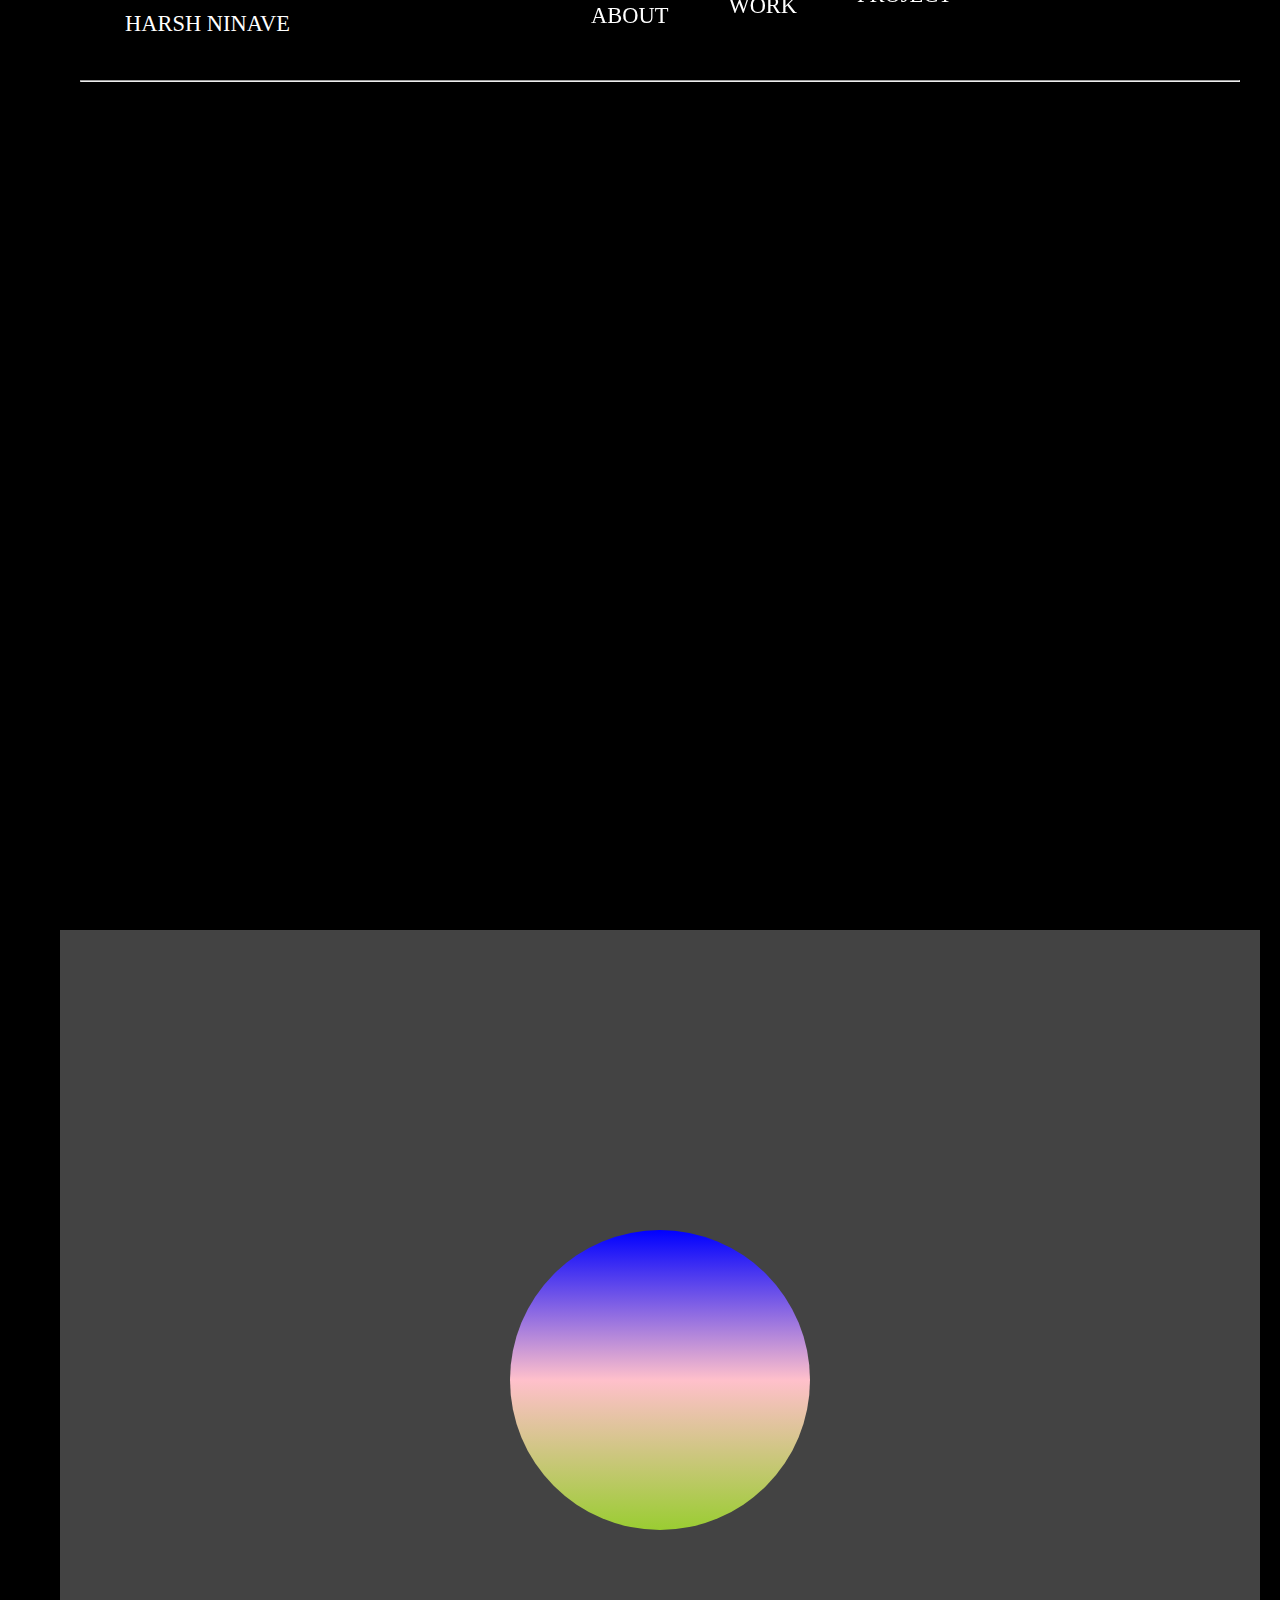
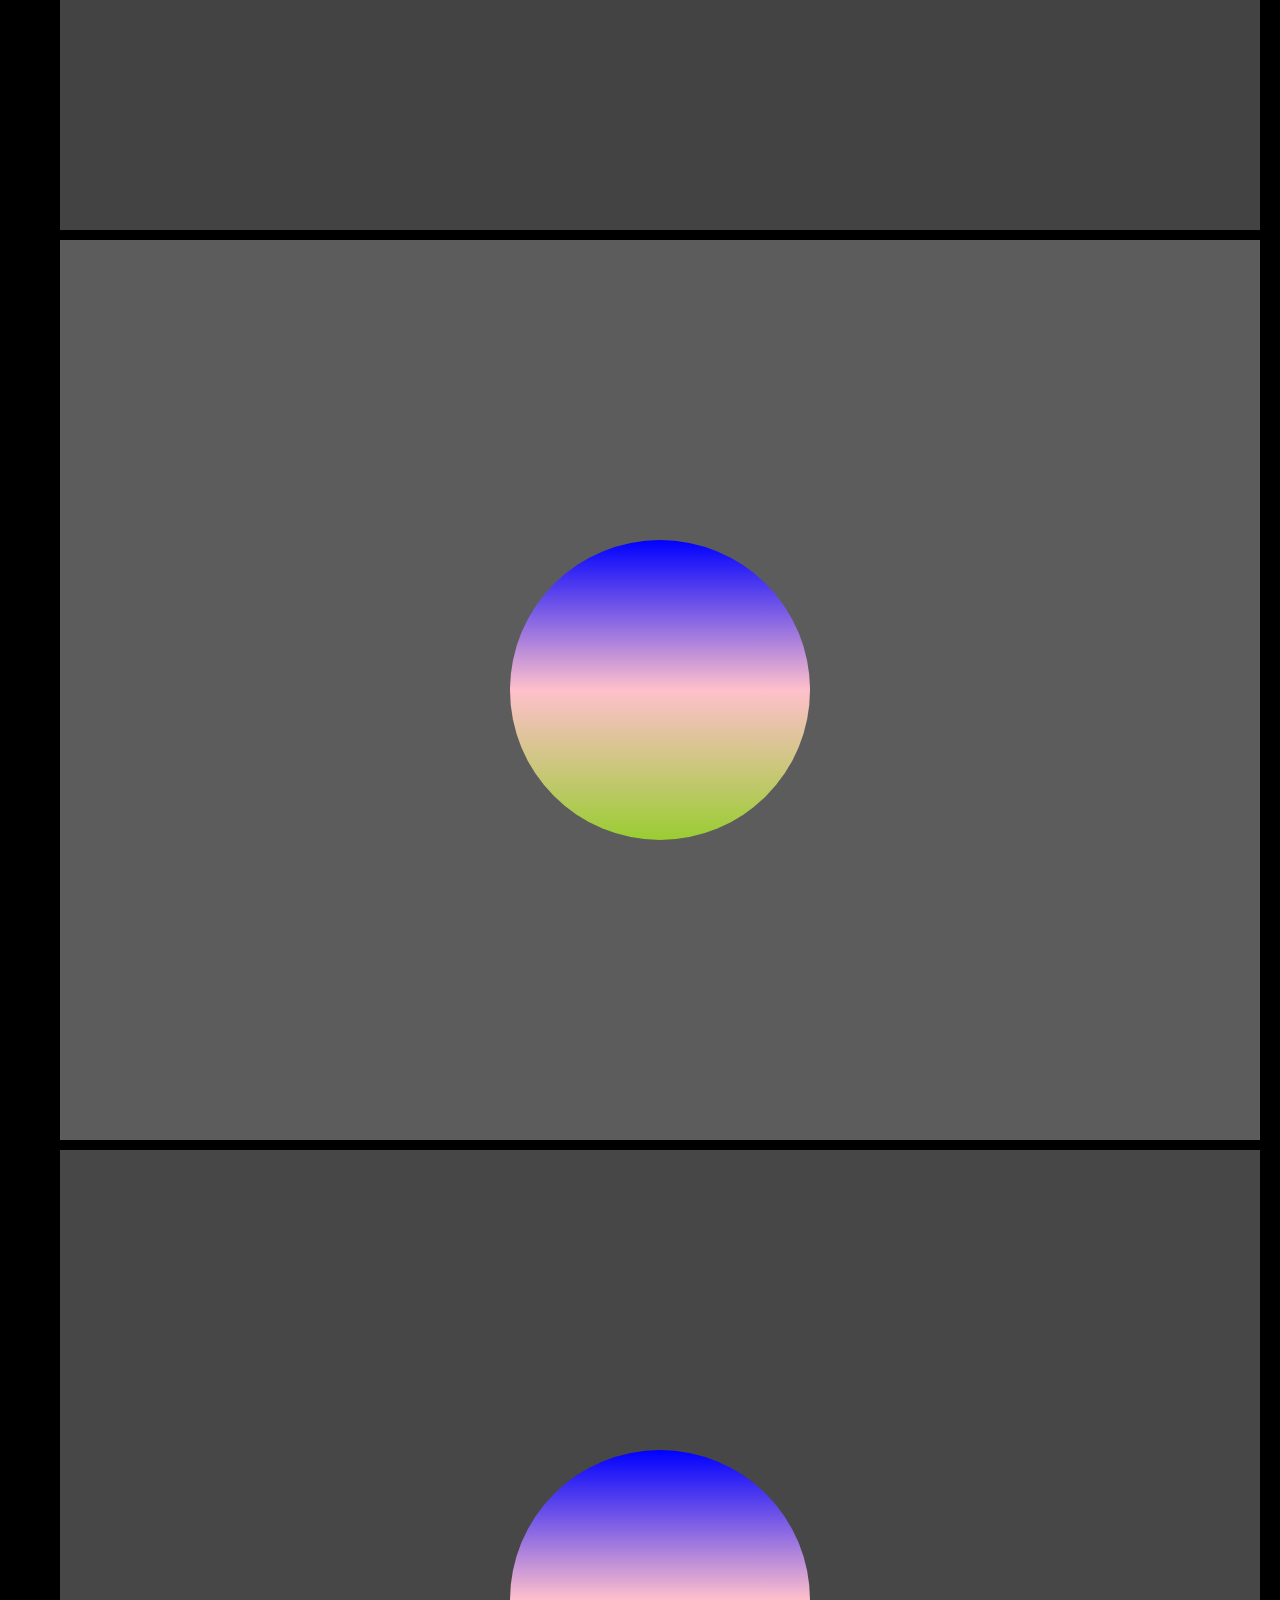
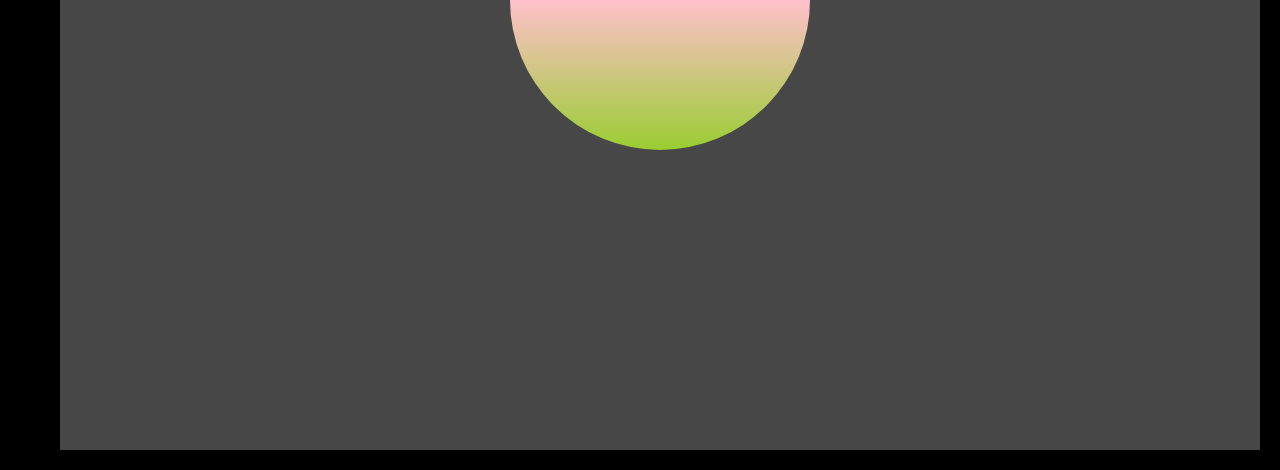
==== index.html @ 88274e43 "Image grid animation" ====
<!DOCTYPE html>
<html lang="en">
<head>
    <meta charset="UTF-8">
    <meta name="viewport" content="width=device-width, initial-scale=1.0">
    <link rel="stylesheet" href="style.css">
    <title>Document</title>
</head>
<body>
    
<section id="section1">
<div id="nav">
        <h3>Harsh Ninave</h3>
    <div id="elements">
        <h3>About</h3>
        <h3>Work</h3>
        <h3>Project</h3>
        <h3>Contact Me</h3>
    </div>
</div>
<hr class="hr">
<div id="hero">
    <h1 class="soft" style="background: linear-gradient(rgb(120, 120, 194),pink,yellowgreen);">Software Engineer</h1>
    <h1 style="z-index: 33;">Designer</h1>
    <h1 style="z-index: 1 ; background: transparent; font-size: 150px;">React Developer</h1>
    <img src="https://images.unsplash.com/photo-1536924430914-91f9e2041b83?w=500&auto=format&fit=crop&q=60&ixlib=rb-4.0.3&ixid=M3wxMjA3fDB8MHxzZWFyY2h8MTF8fG1vZGVsc3xlbnwwfHwwfHx8MA%3D%3D" class="image" alt="">
    <img src="https://images.unsplash.com/photo-1524504388940-b1c1722653e1?w=500&auto=format&fit=crop&q=60&ixlib=rb-4.0.3&ixid=M3wxMjA3fDB8MHxzZWFyY2h8OHx8bW9kZWxzfGVufDB8fDB8fHww" alt="" class="image2">
    <img src="https://images.unsplash.com/photo-1494652588305-d663c5a1eb31?w=400&auto=format&fit=crop&q=60&ixlib=rb-4.0.3&ixid=M3wxMjA3fDB8MHxzZWFyY2h8MTM5fHxtb2RlbHN8ZW58MHx8MHx8fDA%3D" alt="" class="image3">
    <img src="https://images.unsplash.com/photo-1531353217282-64e6ab85d240?w=400&auto=format&fit=crop&q=60&ixlib=rb-4.0.3&ixid=M3wxMjA3fDB8MHxzZWFyY2h8MjQyfHxtb2RlbHN8ZW58MHx8MHx8fDA%3D" alt="" class="image4">
    <img src="https://images.unsplash.com/photo-1602700205182-923ff4b8e643?w=400&auto=format&fit=crop&q=60&ixlib=rb-4.0.3&ixid=M3wxMjA3fDB8MHxzZWFyY2h8NDk1fHxtb2RlbHN8ZW58MHx8MHx8fDA%3D" alt="" class="image5">
</div>
</section>
<section id="section2" style="display: flex; align-items: center; justify-content: center;">
    <div id="box1" style="width: 300px; height: 300px; border-radius: 50%; background: linear-gradient(blue,pink,yellowgreen); "></div>
</section>
<section id="section3" style="display: flex; align-items: center; justify-content: center;">
    <div id="box2" style="width: 300px; height: 300px; border-radius: 50%; background: linear-gradient(blue,pink,yellowgreen); "></div>
</section>
<section id="section4" style="display: flex; align-items: center; justify-content: center;">
    <div id="box3" style="width: 300px; height: 300px; border-radius: 50%; background: linear-gradient(blue,pink,yellowgreen); "></div>
</section>



    <script src="https://cdnjs.cloudflare.com/ajax/libs/gsap/3.12.5/gsap.min.js" integrity="sha512-7eHRwcbYkK4d9g/6tD/mhkf++eoTHwpNM9woBxtPUBWm67zeAfFC+HrdoE2GanKeocly/VxeLvIqwvCdk7qScg==" crossorigin="anonymous" referrerpolicy="no-referrer"></script>
    <script src="script.js"></script>
</body>
</html>
---- style.css ----
*{
    margin: 0;
    padding: 0;
    box-sizing: border-box;
    background-color: black;
    color: #fff;
    font-style: sans;
    margin: 10px 20px;
}
body{
    height: 100%;
    width: 100%;
    overflow: hidden;
}

#section1{
    height: 100vh;
    max-width: 100%;
}
#nav{
    display: flex;
    align-items: center;
    justify-content: space-between;
    height: 50px;
    padding: 25px;
    margin-top: 10px;
    text-transform: uppercase;
    font-size: larger;

}
#elements{
    display: flex;
    align-items: center;
    gap: 20px;
    margin: 40px;
    cursor: pointer;
}
h3{
    font-weight: 100;
}
#hero{
    width: 80%;
    font-size: 100px;
    line-height: 180px;
    margin: 40px 20px;
}
.soft{
    width: 80%;
    font-size: 110px;
    line-height: 140px;
    /* border: 5px solid white; */
    border-radius: 50px;
    display: flex;
    align-items: center;
    justify-content: center;
}


/* #section 2 */

#section2{
    height: 100vh;
    max-width: 100vw;
    background-color: rgb(67, 67, 67);
}
#section3{
    height: 100vh;
    max-width: 100vw;
    background-color: rgb(92, 92, 92);
}
#section4{
    height: 100vh;
    max-width: 100vw;
    background-color: rgb(71, 71, 71);
}


.image{
    object-fit: cover;
    height: 400px;
    position: absolute;
    rotate: 0deg;
    top: 20%;
    right: 5%;
    /* border: 1px solid white; */
    z-index: 2;
}
.image2{
    object-fit: cover;
    height: 400px;
    position: absolute;
    top: 20%;
    rotate: 15deg;

    right: 5%;
    /* border: 1px solid white; */
    z-index: 3;
}
.image3{
    object-fit: cover;
    height: 400px;
    position: absolute;
    top: 20%;
    right: 5%;
    rotate: 0deg;

    /* border: 1px solid white; */
    z-index: 4;
}
.image4{
    object-fit: cover;
    height: 400px;
    position: absolute;
    top: 20%;
    right: 5%;
    rotate: 15deg;

    /* border: 1px solid white; */
    z-index: 5;
}
.image5{
    object-fit: cover;
    height: 400px;
    position: absolute;
    top: 20%;
    right: 5%;
    rotate: 0deg;

    /* border: 1px solid white; */
    z-index: 6;
}
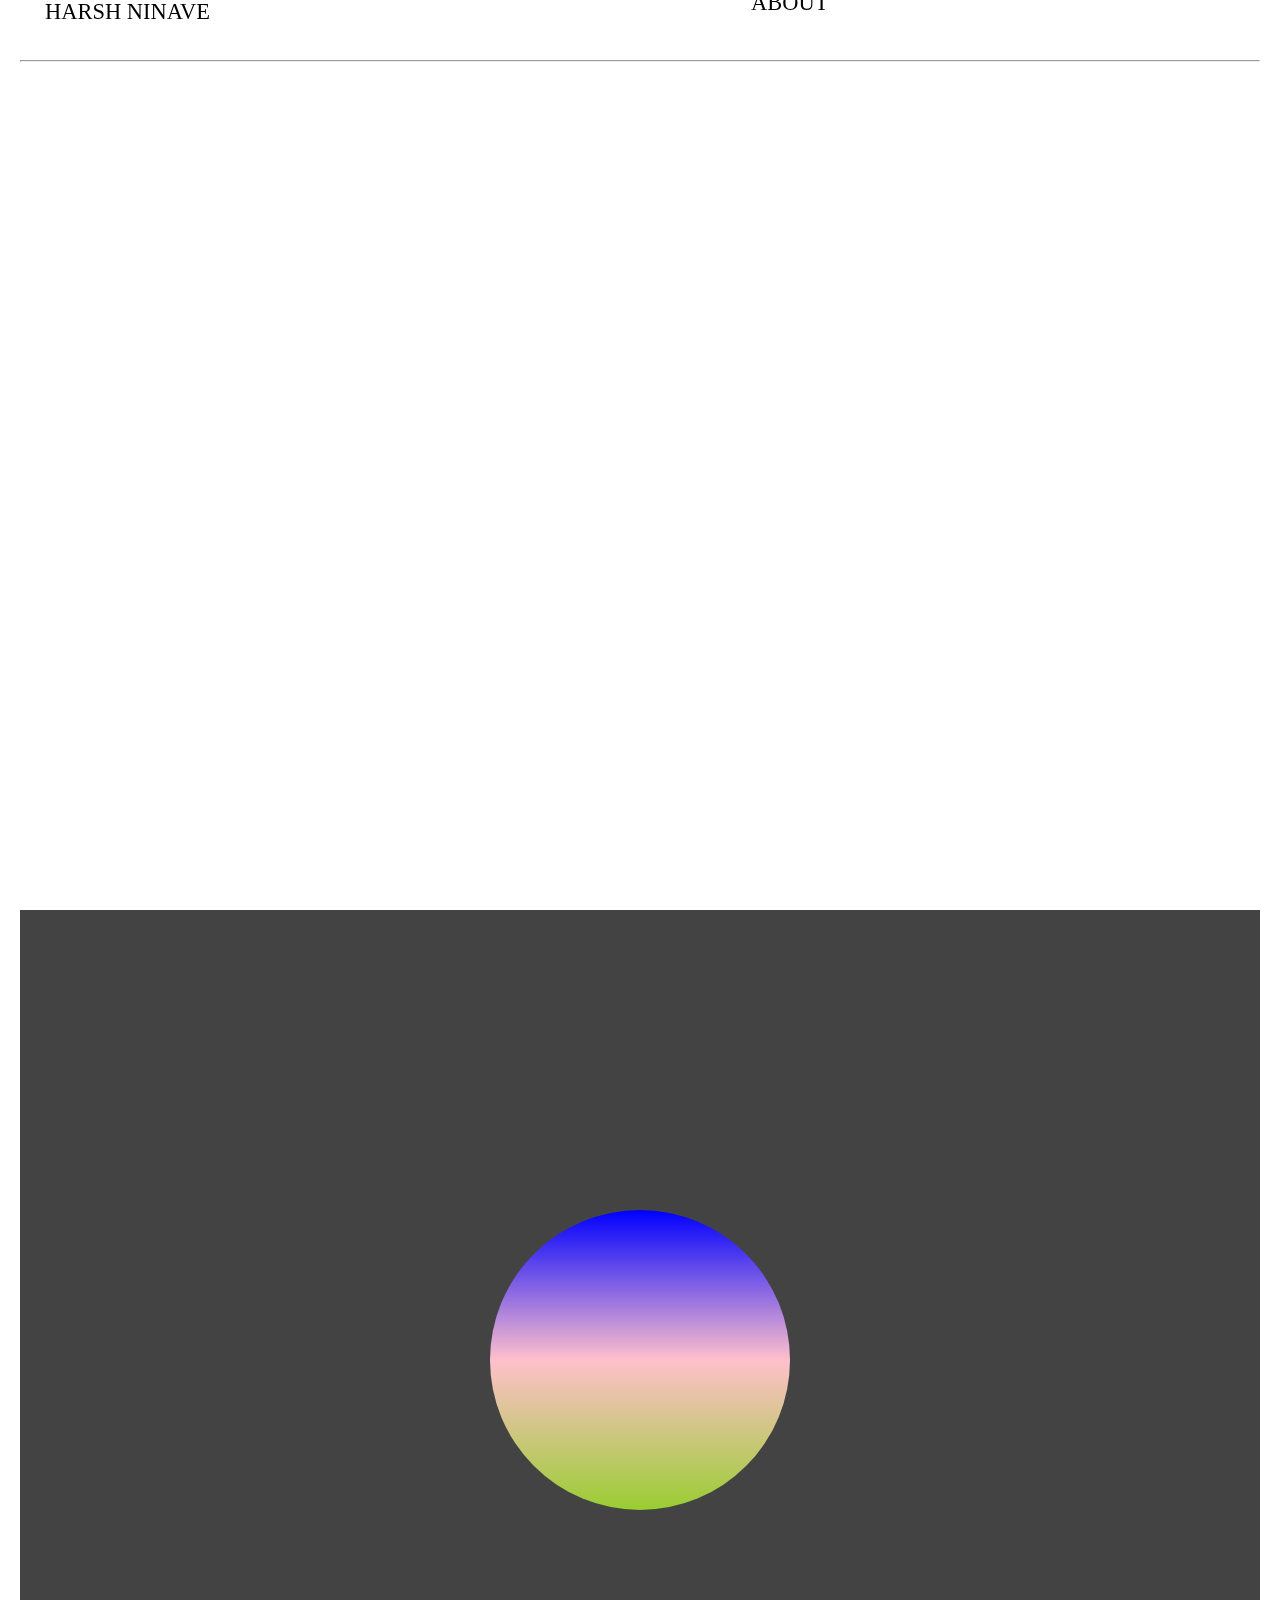
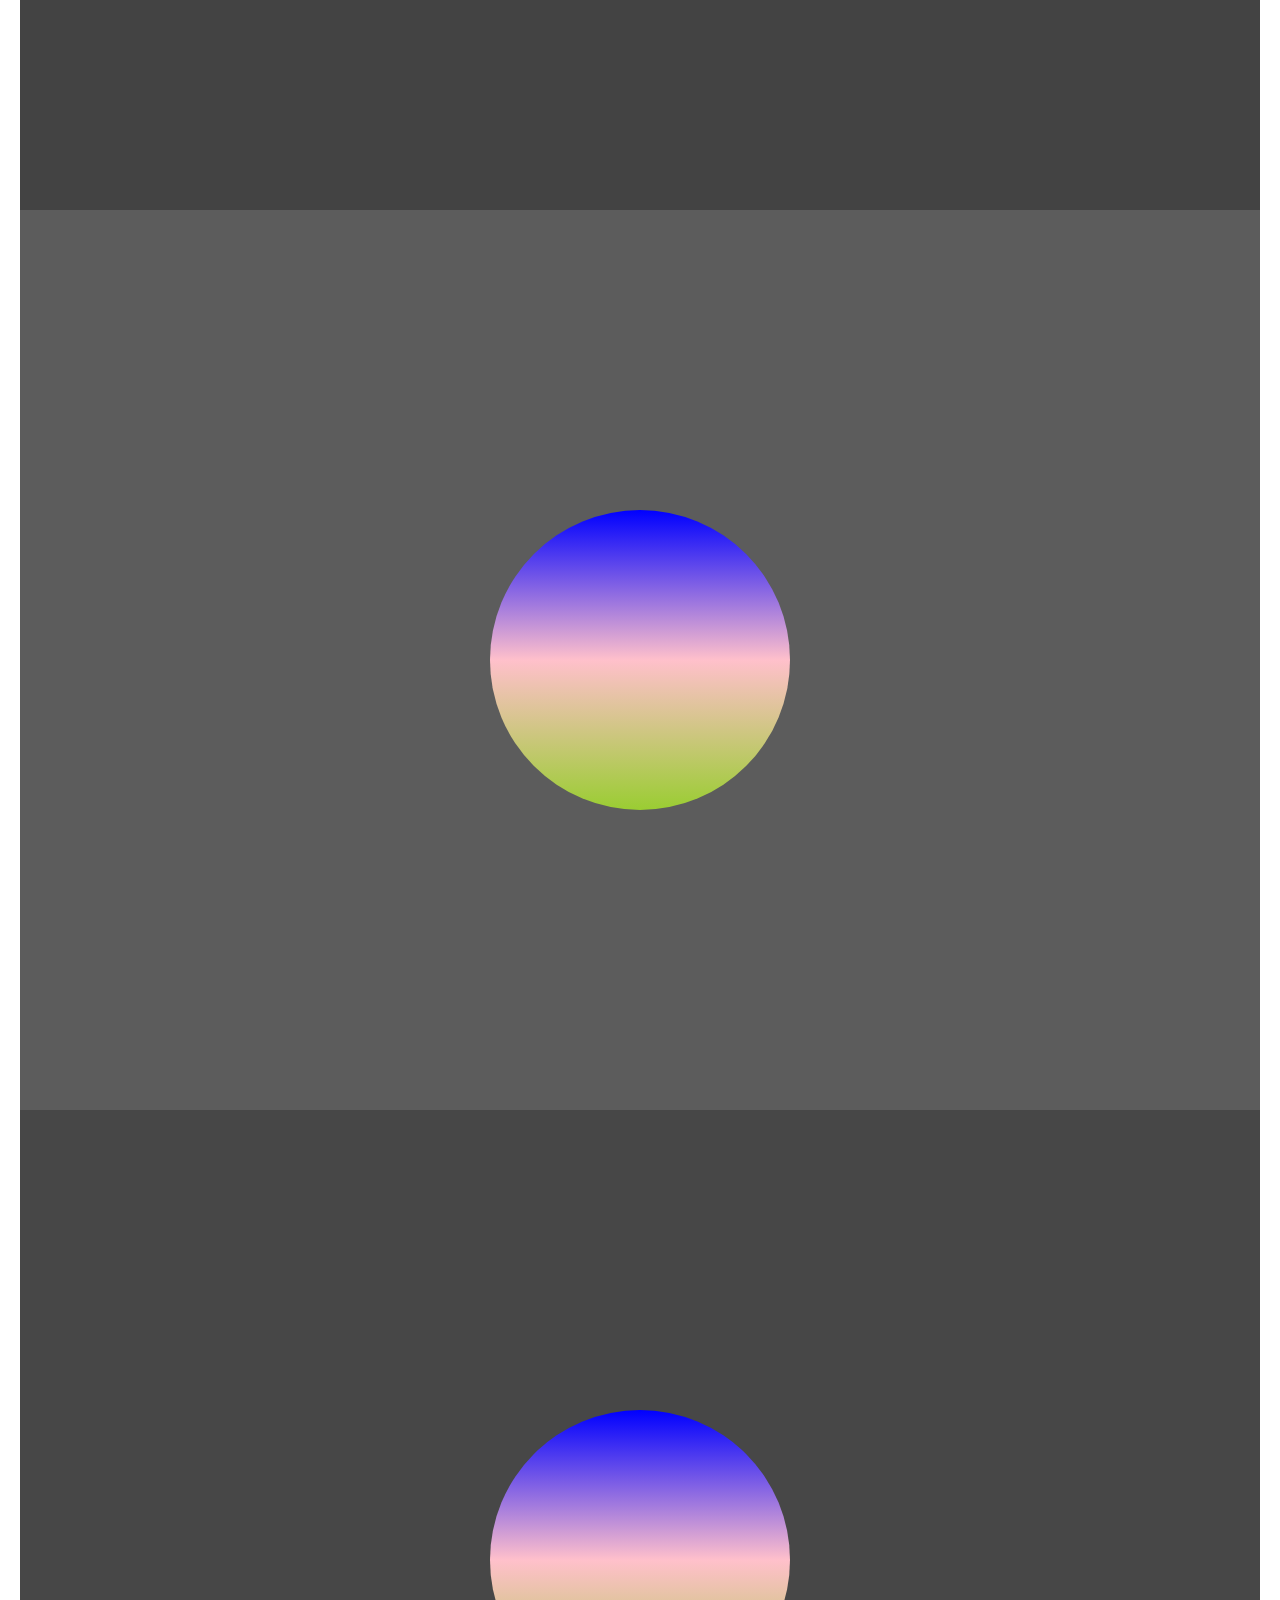
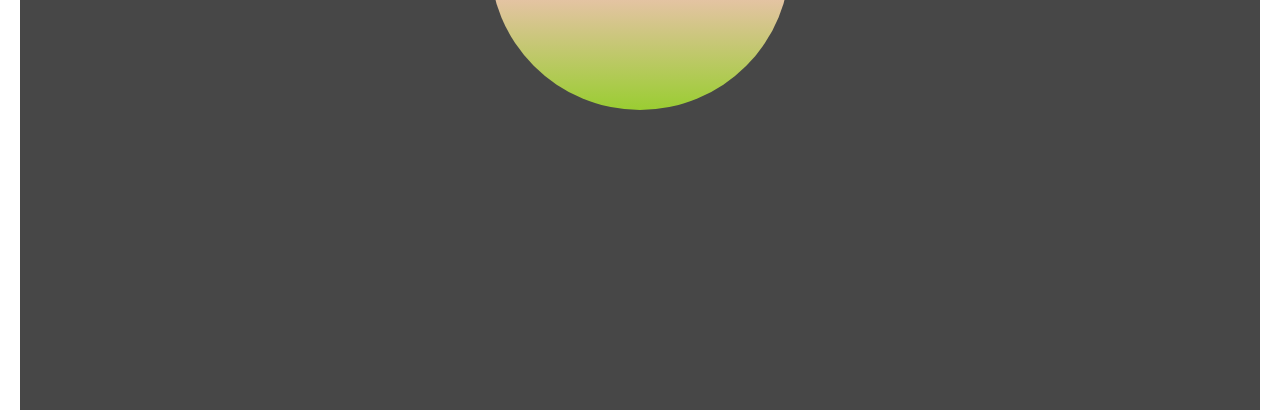
==== commit c3de58b3: "white theme" ====
--- a/index.html
+++ b/index.html
@@ -4,7 +4,7 @@
     <meta charset="UTF-8">
     <meta name="viewport" content="width=device-width, initial-scale=1.0">
     <link rel="stylesheet" href="style.css">
-    <title>Document</title>
+    <title>GSAP</title>
 </head>
 <body>
     
@@ -22,7 +22,7 @@
 <div id="hero">
     <h1 class="soft" style="background: linear-gradient(rgb(120, 120, 194),pink,yellowgreen);">Software Engineer</h1>
     <h1 style="z-index: 33;">Designer</h1>
-    <h1 style="z-index: 1 ; background: transparent; font-size: 150px;">React Developer</h1>
+    <h1 style="z-index: 1000 ; background: transparent; font-size: 150px;">React Developer</h1>
     <img src="https://images.unsplash.com/photo-1536924430914-91f9e2041b83?w=500&auto=format&fit=crop&q=60&ixlib=rb-4.0.3&ixid=M3wxMjA3fDB8MHxzZWFyY2h8MTF8fG1vZGVsc3xlbnwwfHwwfHx8MA%3D%3D" class="image" alt="">
     <img src="https://images.unsplash.com/photo-1524504388940-b1c1722653e1?w=500&auto=format&fit=crop&q=60&ixlib=rb-4.0.3&ixid=M3wxMjA3fDB8MHxzZWFyY2h8OHx8bW9kZWxzfGVufDB8fDB8fHww" alt="" class="image2">
     <img src="https://images.unsplash.com/photo-1494652588305-d663c5a1eb31?w=400&auto=format&fit=crop&q=60&ixlib=rb-4.0.3&ixid=M3wxMjA3fDB8MHxzZWFyY2h8MTM5fHxtb2RlbHN8ZW58MHx8MHx8fDA%3D" alt="" class="image3">
@@ -31,13 +31,13 @@
 </div>
 </section>
 <section id="section2" style="display: flex; align-items: center; justify-content: center;">
-    <div id="box1" style="width: 300px; height: 300px; border-radius: 50%; background: linear-gradient(blue,pink,yellowgreen); "></div>
+    <div id="box" style="width: 300px; height: 300px; border-radius: 50%; background: linear-gradient(blue,pink,yellowgreen); "></div>
 </section>
 <section id="section3" style="display: flex; align-items: center; justify-content: center;">
-    <div id="box2" style="width: 300px; height: 300px; border-radius: 50%; background: linear-gradient(blue,pink,yellowgreen); "></div>
+    <div id="box" style="width: 300px; height: 300px; border-radius: 50%; background: linear-gradient(blue,pink,yellowgreen); "></div>
 </section>
 <section id="section4" style="display: flex; align-items: center; justify-content: center;">
-    <div id="box3" style="width: 300px; height: 300px; border-radius: 50%; background: linear-gradient(blue,pink,yellowgreen); "></div>
+    <div id="box" style="width: 300px; height: 300px; border-radius: 50%; background: linear-gradient(blue,pink,yellowgreen); "></div>
 </section>
 
 
--- a/style.css
+++ b/style.css
@@ -2,16 +2,19 @@
     margin: 0;
     padding: 0;
     box-sizing: border-box;
-    background-color: black;
-    color: #fff;
+    /* background-color: black; */
+    color: #000000;
     font-style: sans;
-    margin: 10px 20px;
+    /* margin: 10px 20px; */
 }
 body{
     height: 100%;
-    width: 100%;
-    overflow: hidden;
+    max-width: 100%;
+    margin: 10px 20px;
+    /* overflow: hidden; */
 }
+
+
 
 #section1{
     height: 100vh;
@@ -42,7 +45,7 @@
     width: 80%;
     font-size: 100px;
     line-height: 180px;
-    margin: 40px 20px;
+    margin: 5% 20px;
 }
 .soft{
     width: 80%;
@@ -60,17 +63,17 @@
 
 #section2{
     height: 100vh;
-    max-width: 100vw;
+    width: 100%;
     background-color: rgb(67, 67, 67);
 }
 #section3{
     height: 100vh;
-    max-width: 100vw;
+    width: 100%;
     background-color: rgb(92, 92, 92);
 }
 #section4{
     height: 100vh;
-    max-width: 100vw;
+    width: 100%;
     background-color: rgb(71, 71, 71);
 }
 
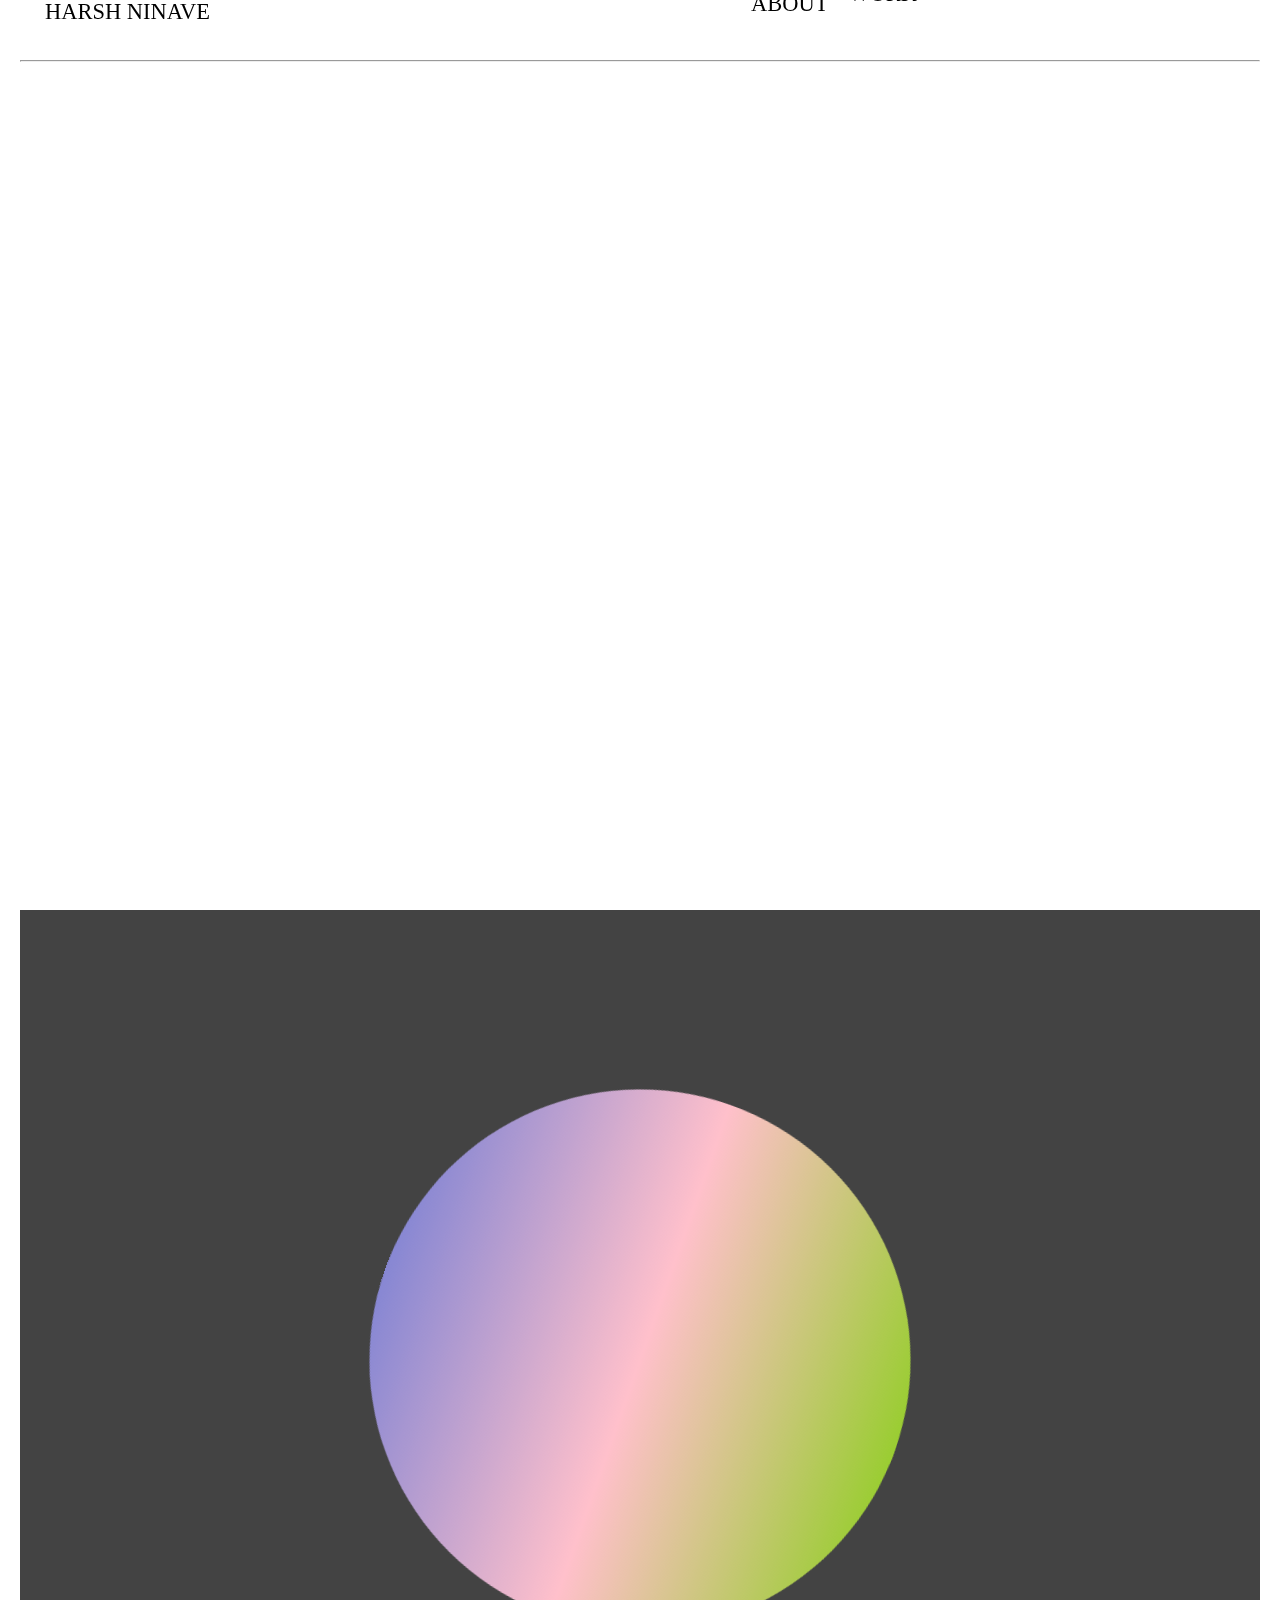
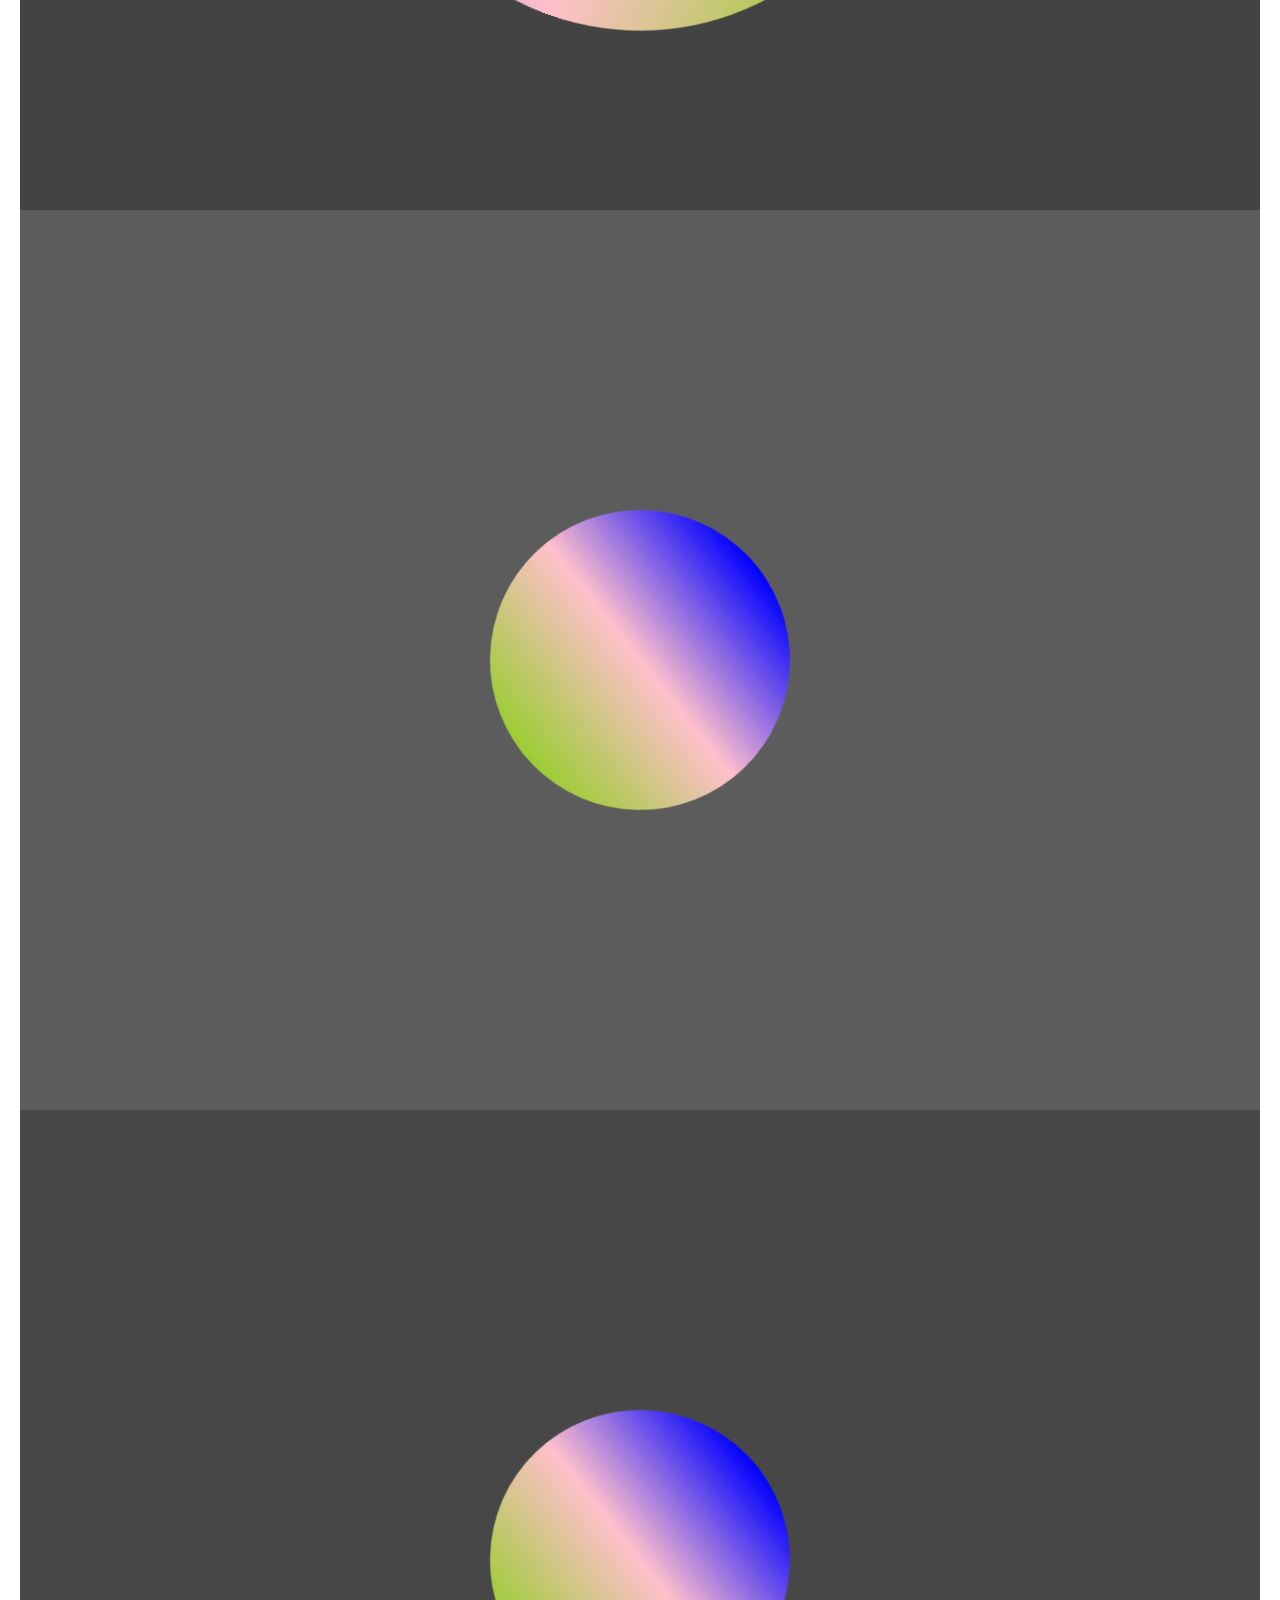
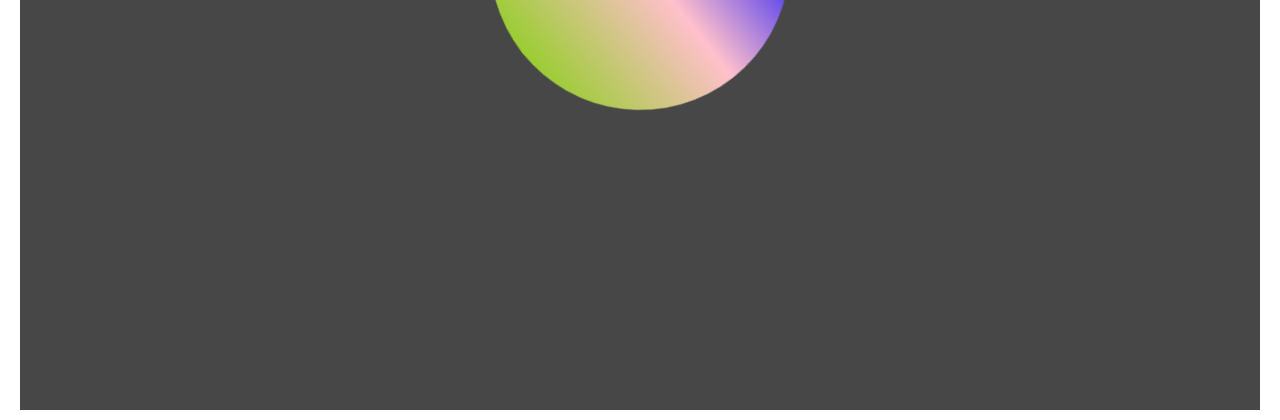
==== commit 631aa2fe: "Scroll Trigger added" ====
--- a/index.html
+++ b/index.html
@@ -31,7 +31,7 @@
 </div>
 </section>
 <section id="section2" style="display: flex; align-items: center; justify-content: center;">
-    <div id="box" style="width: 300px; height: 300px; border-radius: 50%; background: linear-gradient(blue,pink,yellowgreen); "></div>
+    <div id="box" style="width: 300px; height: 300px; border-radius: 50%; background: linear-gradient(rgb(135, 135, 211),pink,yellowgreen); "></div>
 </section>
 <section id="section3" style="display: flex; align-items: center; justify-content: center;">
     <div id="box" style="width: 300px; height: 300px; border-radius: 50%; background: linear-gradient(blue,pink,yellowgreen); "></div>
@@ -41,8 +41,8 @@
 </section>
 
 
-
-    <script src="https://cdnjs.cloudflare.com/ajax/libs/gsap/3.12.5/gsap.min.js" integrity="sha512-7eHRwcbYkK4d9g/6tD/mhkf++eoTHwpNM9woBxtPUBWm67zeAfFC+HrdoE2GanKeocly/VxeLvIqwvCdk7qScg==" crossorigin="anonymous" referrerpolicy="no-referrer"></script>
-    <script src="script.js"></script>
+<script src="https://cdnjs.cloudflare.com/ajax/libs/gsap/3.12.5/gsap.min.js" integrity="sha512-7eHRwcbYkK4d9g/6tD/mhkf++eoTHwpNM9woBxtPUBWm67zeAfFC+HrdoE2GanKeocly/VxeLvIqwvCdk7qScg==" crossorigin="anonymous" referrerpolicy="no-referrer"></script>
+<script src="https://cdnjs.cloudflare.com/ajax/libs/gsap/3.12.5/ScrollTrigger.min.js" integrity="sha512-onMTRKJBKz8M1TnqqDuGBlowlH0ohFzMXYRNebz+yOcc5TQr/zAKsthzhuv0hiyUKEiQEQXEynnXCvNTOk50dg==" crossorigin="anonymous" referrerpolicy="no-referrer"></script>
+<script src="script.js"></script>
 </body>
 </html>--- a/style.css
+++ b/style.css
@@ -105,7 +105,7 @@
     position: absolute;
     top: 20%;
     right: 5%;
-    rotate: 0deg;
+    rotate: -15deg;
 
     /* border: 1px solid white; */
     z-index: 4;
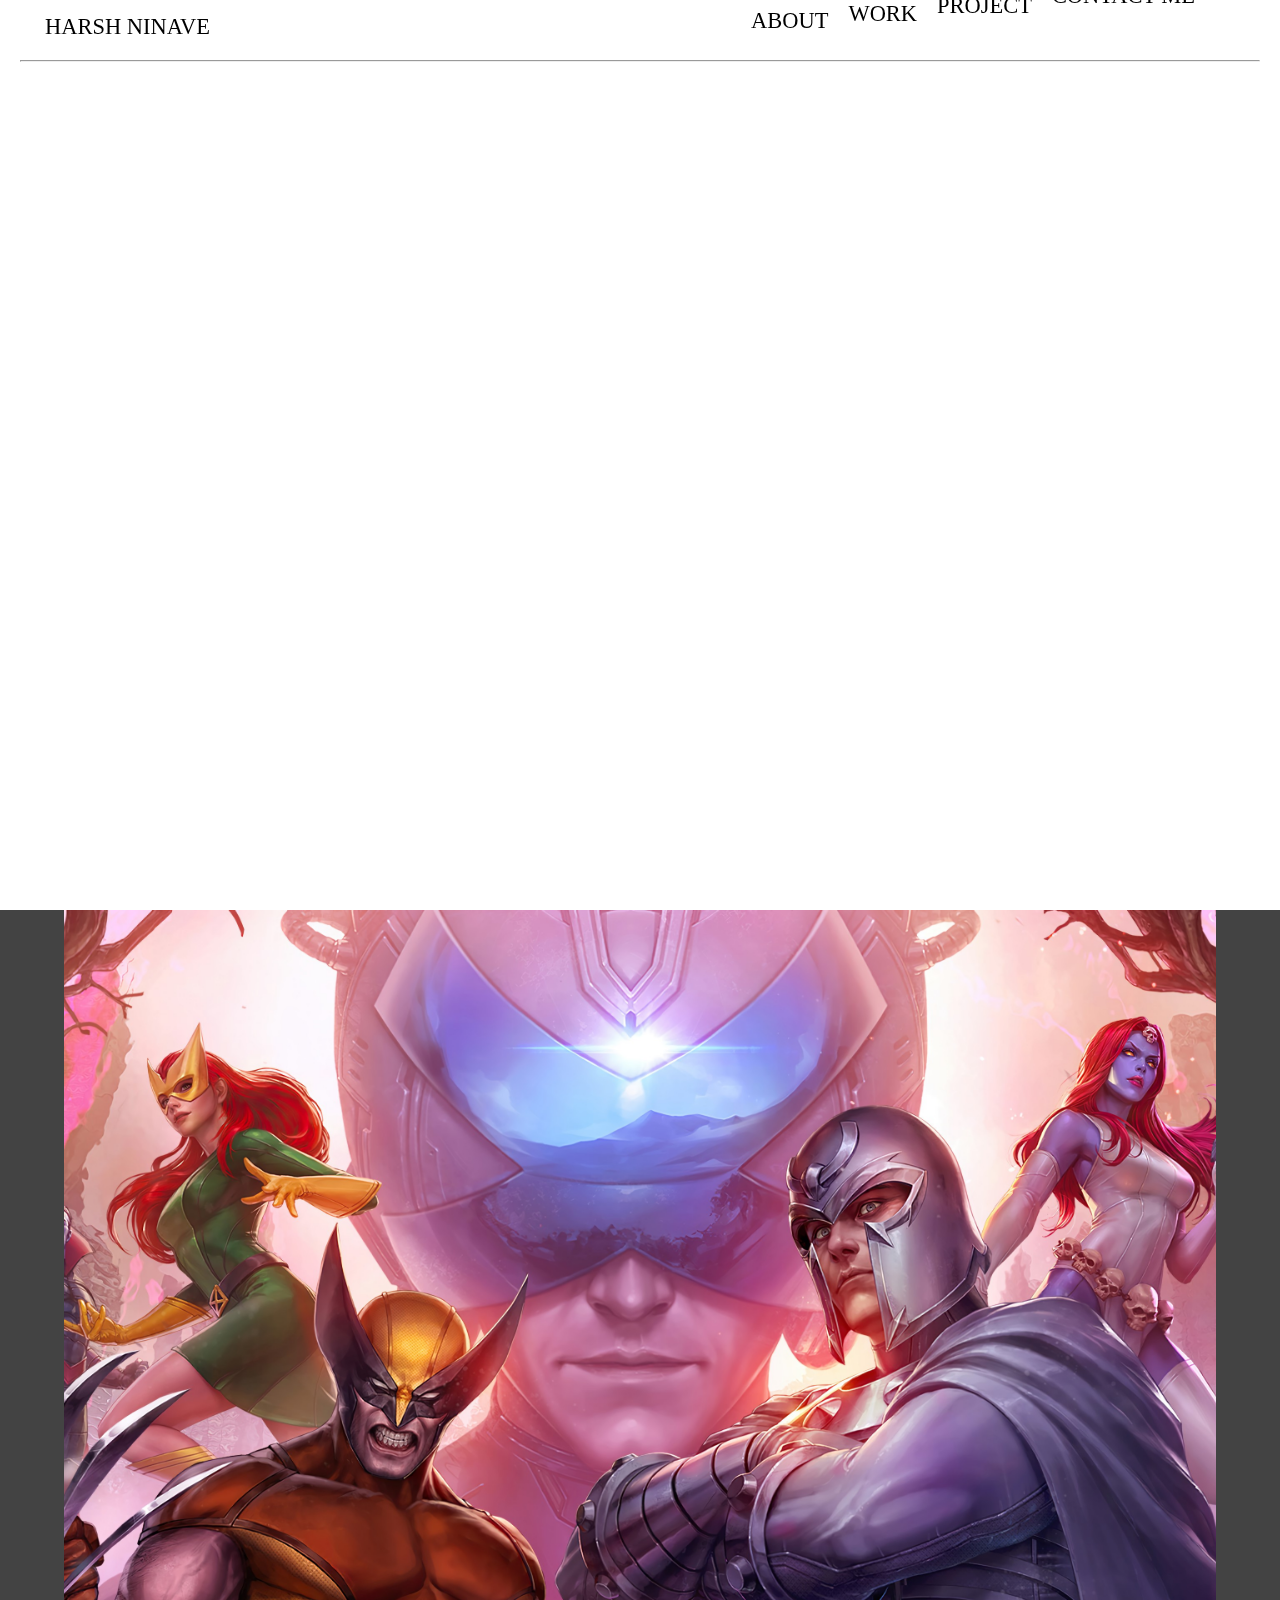
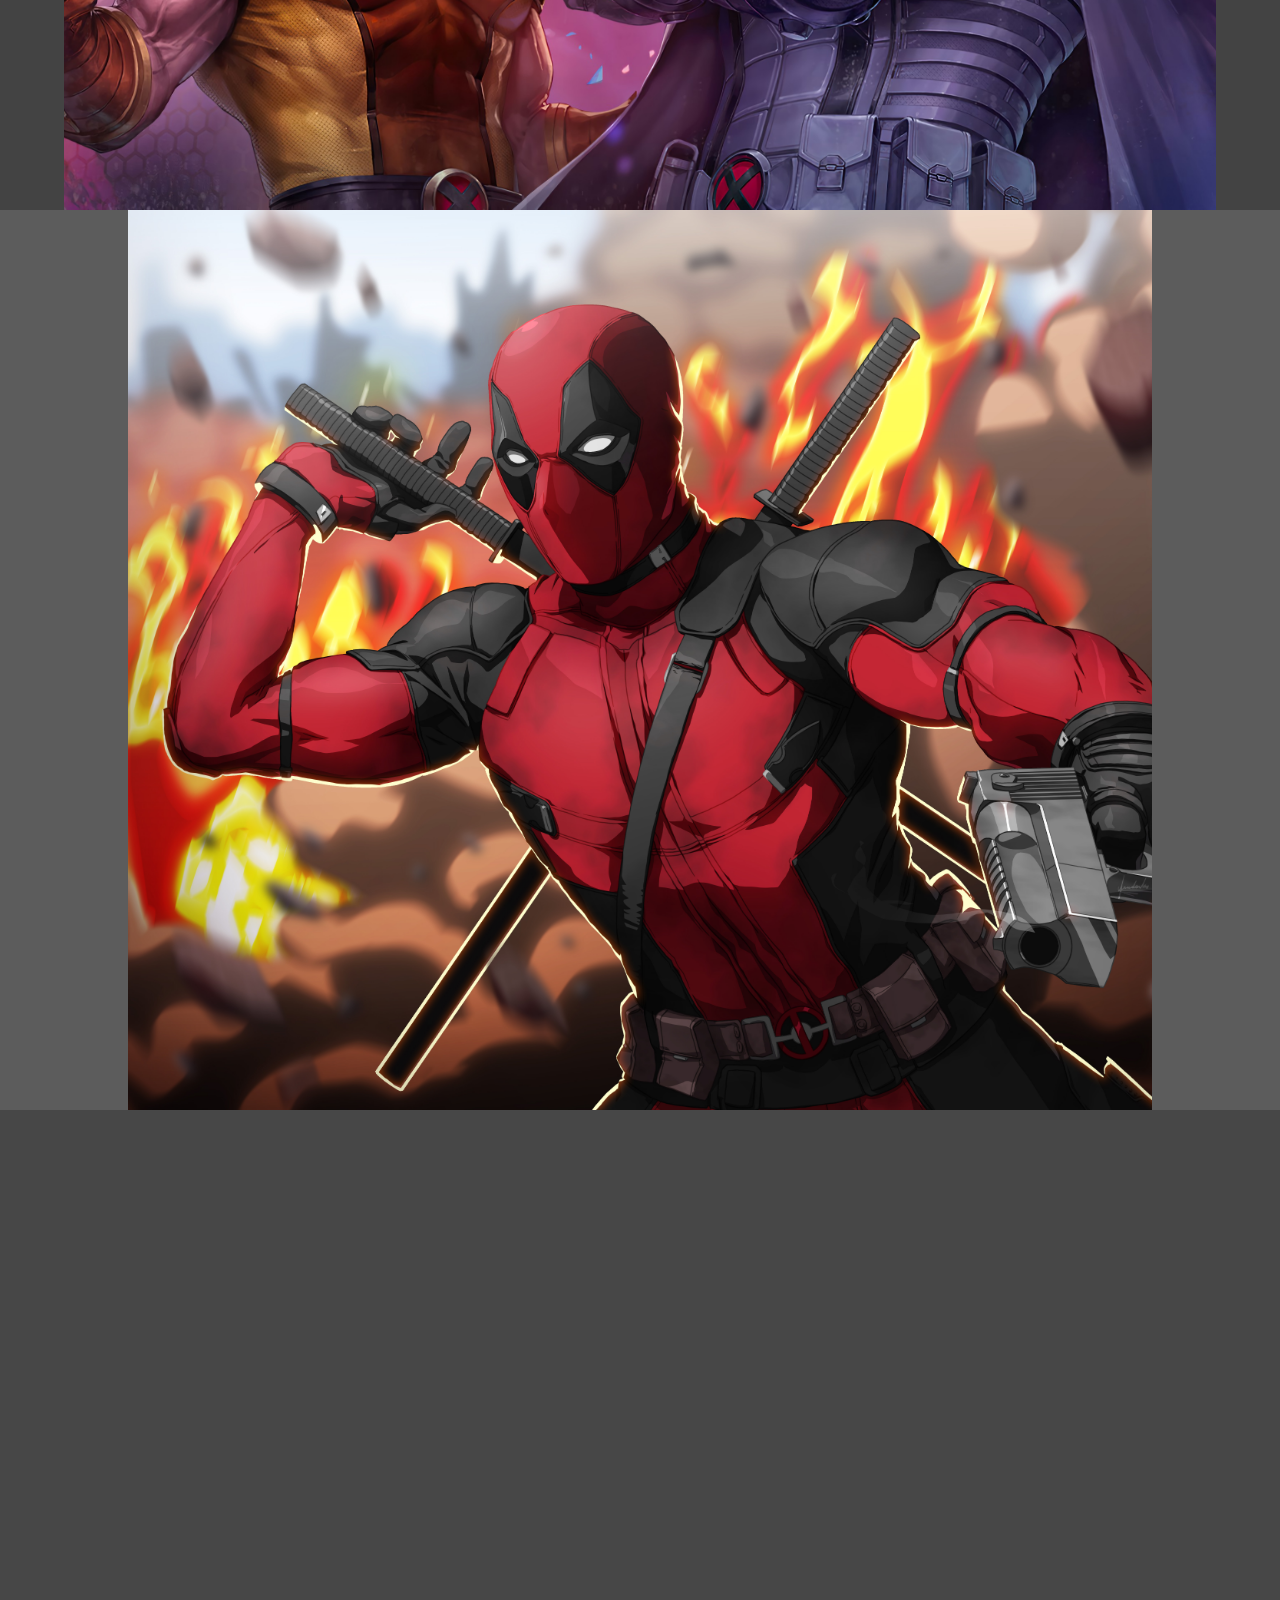
==== commit a640c5c2: "Scroll Trigger Old school cinema curtain animation" ====
--- a/index.html
+++ b/index.html
@@ -31,13 +31,15 @@
 </div>
 </section>
 <section id="section2" style="display: flex; align-items: center; justify-content: center;">
-    <div id="box" style="width: 300px; height: 300px; border-radius: 50%; background: linear-gradient(rgb(135, 135, 211),pink,yellowgreen); "></div>
+    <!-- <div id="box" style="width: 300px; height: 300px; border-radius: 50%; background: linear-gradient(rgb(135, 135, 211),pink,yellowgreen); "></div> -->
+    <img class="img1" src="/images/marvel.jpg" alt="">
 </section>
 <section id="section3" style="display: flex; align-items: center; justify-content: center;">
-    <div id="box" style="width: 300px; height: 300px; border-radius: 50%; background: linear-gradient(blue,pink,yellowgreen); "></div>
+    <!-- <div id="box" style="width: 300px; height: 300px; border-radius: 50%; background: linear-gradient(blue,pink,yellowgreen); "></div> -->
+    <img class="img2" src="images/deadpool desk.jpg" alt="">
 </section>
 <section id="section4" style="display: flex; align-items: center; justify-content: center;">
-    <div id="box" style="width: 300px; height: 300px; border-radius: 50%; background: linear-gradient(blue,pink,yellowgreen); "></div>
+    <!-- <div id="box" style="width: 300px; height: 300px; border-radius: 50%; background: linear-gradient(blue,pink,yellowgreen); "></div> -->
 </section>
 
 
--- a/style.css
+++ b/style.css
@@ -10,7 +10,6 @@
 body{
     height: 100%;
     max-width: 100%;
-    margin: 10px 20px;
     /* overflow: hidden; */
 }
 
@@ -19,6 +18,8 @@
 #section1{
     height: 100vh;
     max-width: 100%;
+    margin: 10px 20px;
+    margin-bottom: 0;
 }
 #nav{
     display: flex;
@@ -131,4 +132,21 @@
 
     /* border: 1px solid white; */
     z-index: 6;
+}
+
+
+
+
+/* section images */
+
+section .img1{
+    width: 10%;
+    height: 100%;
+    object-fit: cover;
+}
+section .img2{
+    width: 10%;
+    height: 100%;
+    object-fit: cover;
+    object-position: 0;
 }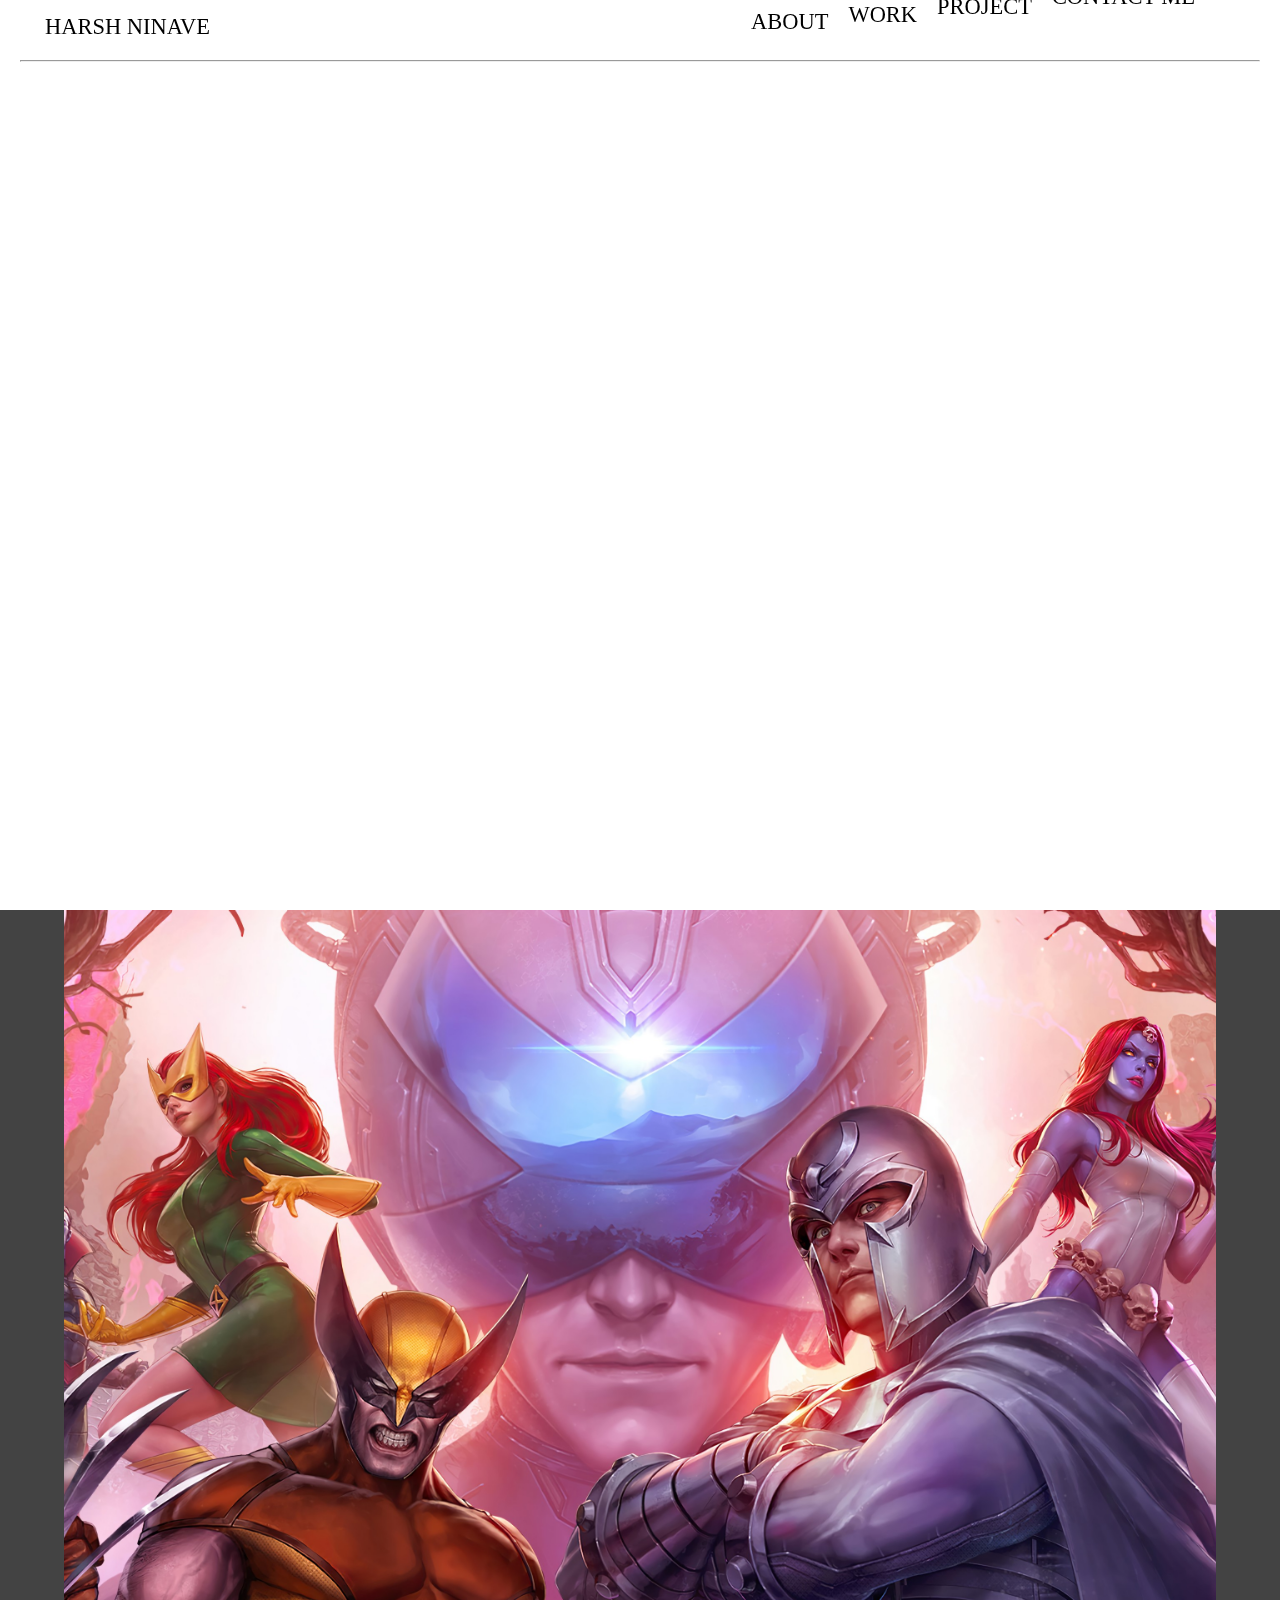
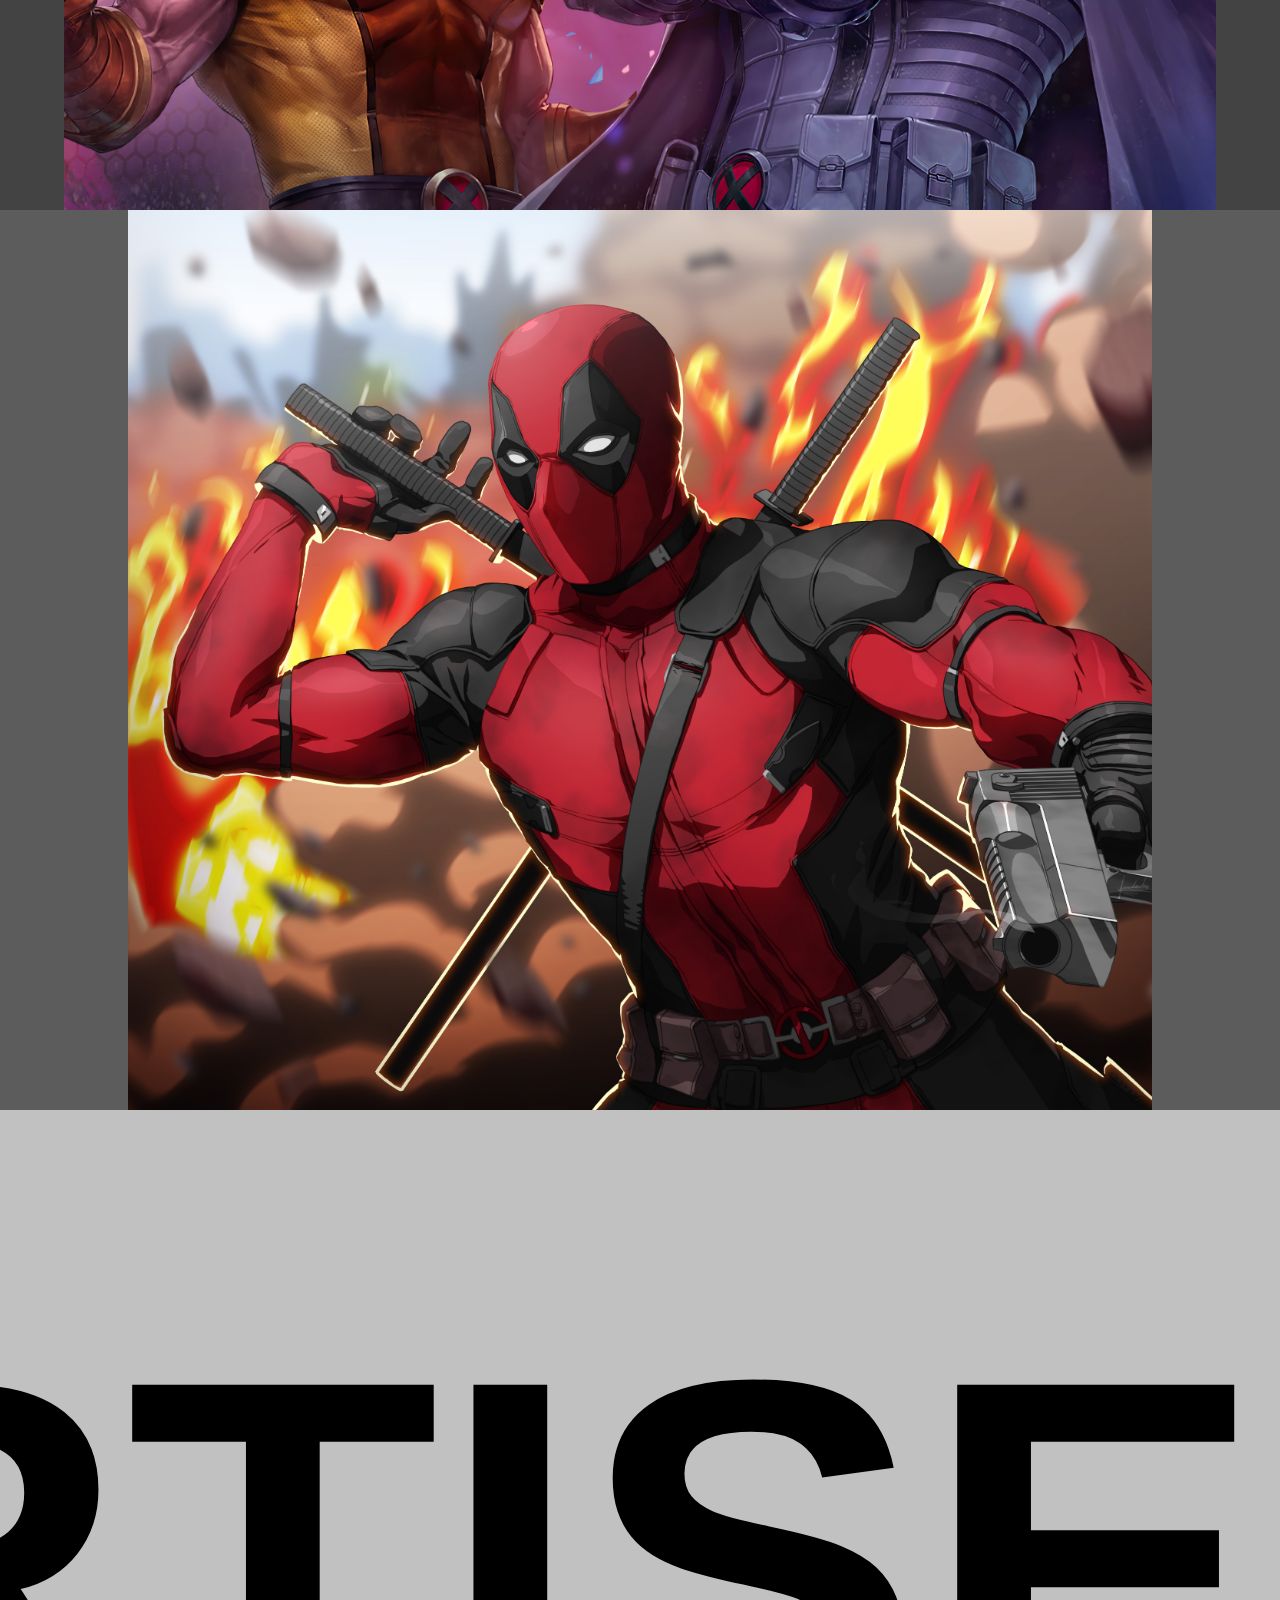
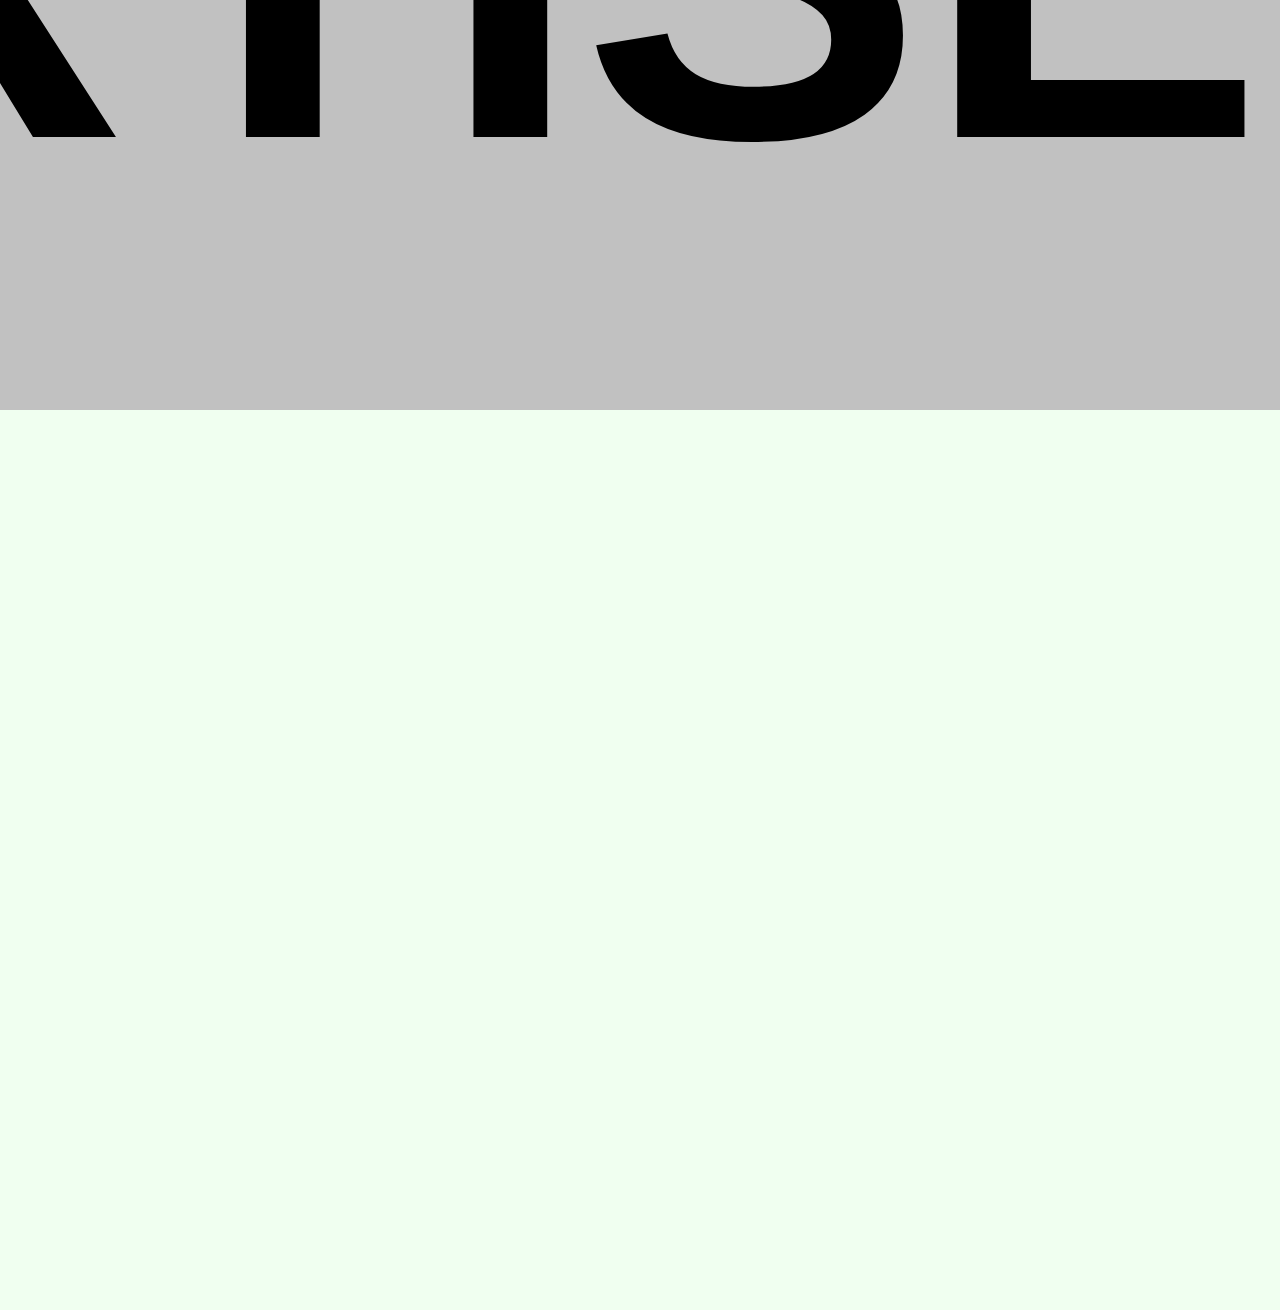
==== commit eb36e015: "Horizontal scroll" ====
--- a/index.html
+++ b/index.html
@@ -38,7 +38,11 @@
     <!-- <div id="box" style="width: 300px; height: 300px; border-radius: 50%; background: linear-gradient(blue,pink,yellowgreen); "></div> -->
     <img class="img2" src="images/deadpool desk.jpg" alt="">
 </section>
-<section id="section4" style="display: flex; align-items: center; justify-content: center;">
+<section id="section4" style="display: flex; align-items: center; justify-content: start;">
+    <!-- <div id="box" style="width: 300px; height: 300px; border-radius: 50%; background: linear-gradient(blue,pink,yellowgreen); "></div> -->
+    <p class="expertise">EXPERTISE</p>
+</section>
+<section id="section5" style="display: flex; align-items: center; justify-content: start;">
     <!-- <div id="box" style="width: 300px; height: 300px; border-radius: 50%; background: linear-gradient(blue,pink,yellowgreen); "></div> -->
 </section>
 
--- a/style.css
+++ b/style.css
@@ -75,7 +75,13 @@
 #section4{
     height: 100vh;
     width: 100%;
-    background-color: rgb(71, 71, 71);
+    background-color: rgb(193, 193, 193);
+    overflow-x: hidden;
+}
+#section5{
+    height: 100vh;
+    width: 100%;
+    background-color: honeydew;
 }
 
 
@@ -135,6 +141,13 @@
 }
 
 
+/* Horizontal scroll */
+#section4 .expertise{
+    font-size: 40vw;
+    font-family: 'Lucida Sans', 'Lucida Sans Regular', 'Lucida Grande', 'Lucida Sans Unicode', Geneva, Verdana, sans-serif;
+    font-weight: 600;
+}
+
 
 
 /* section images */
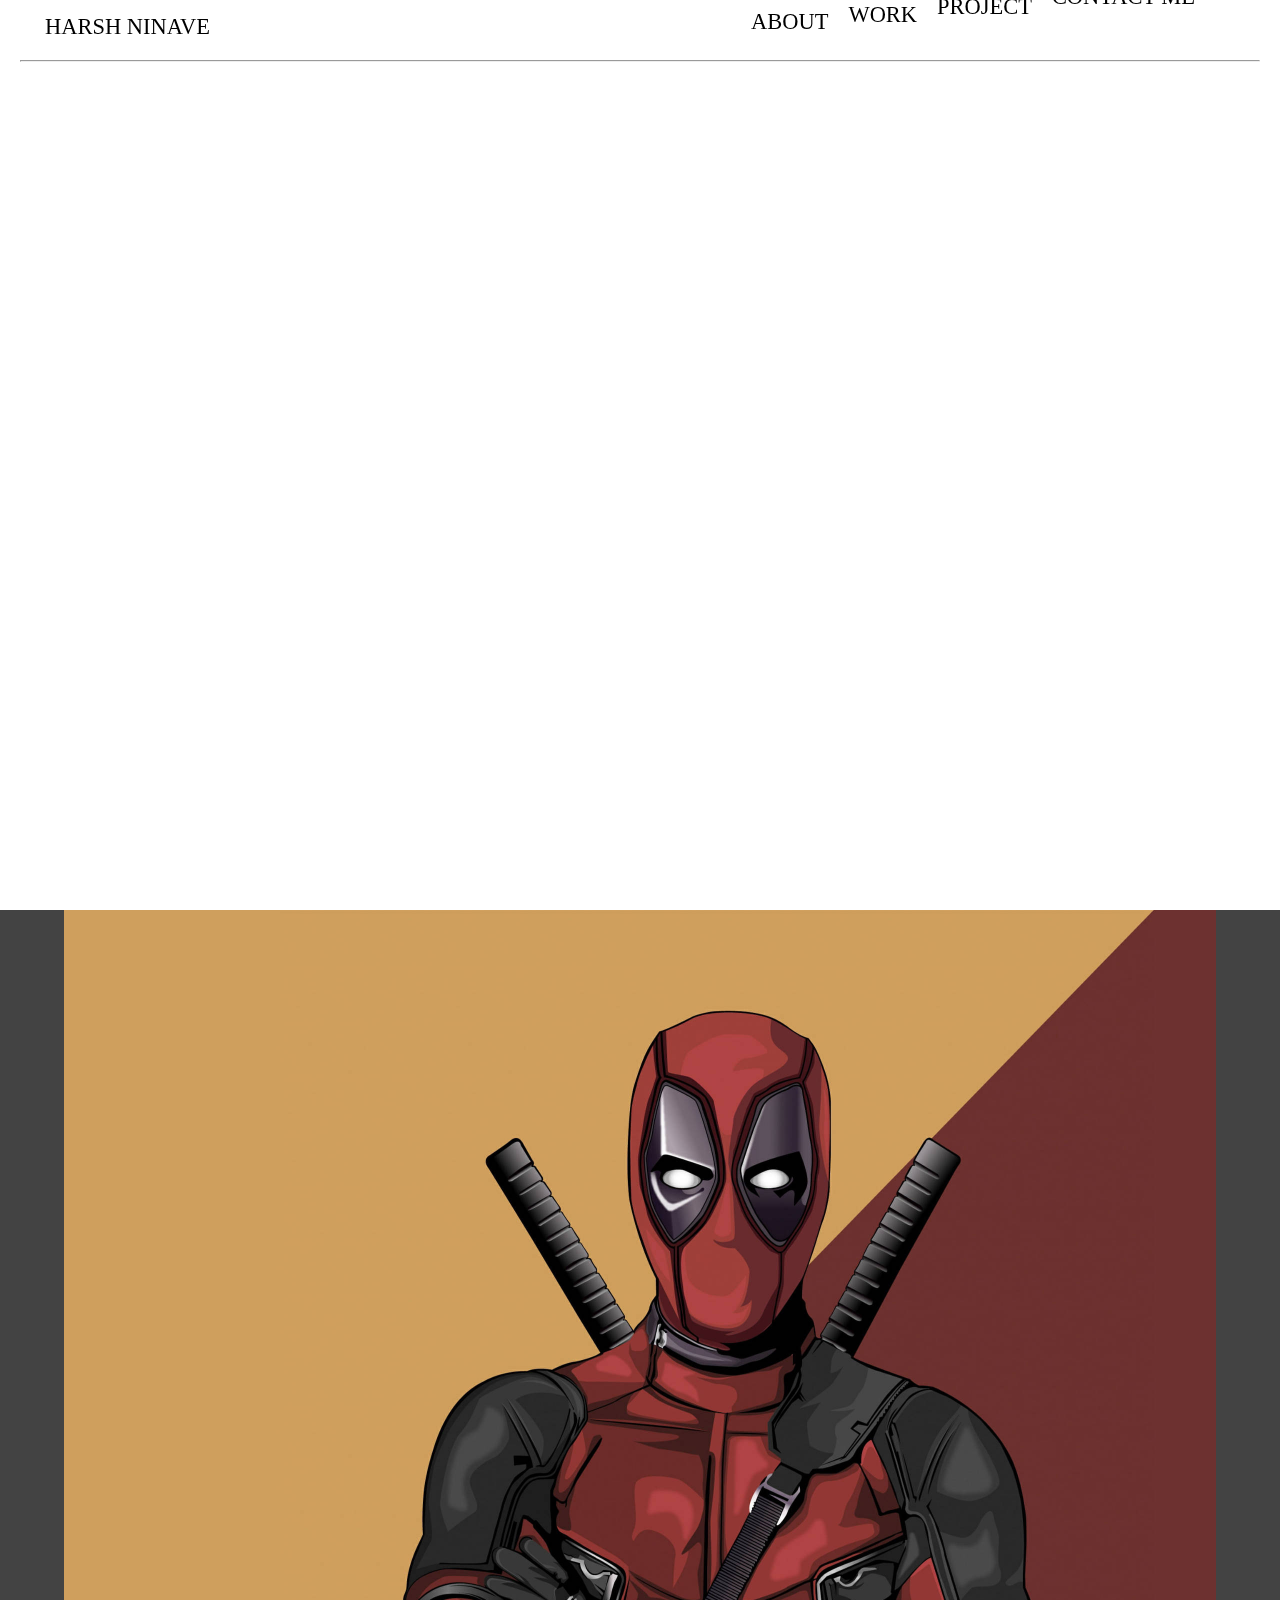
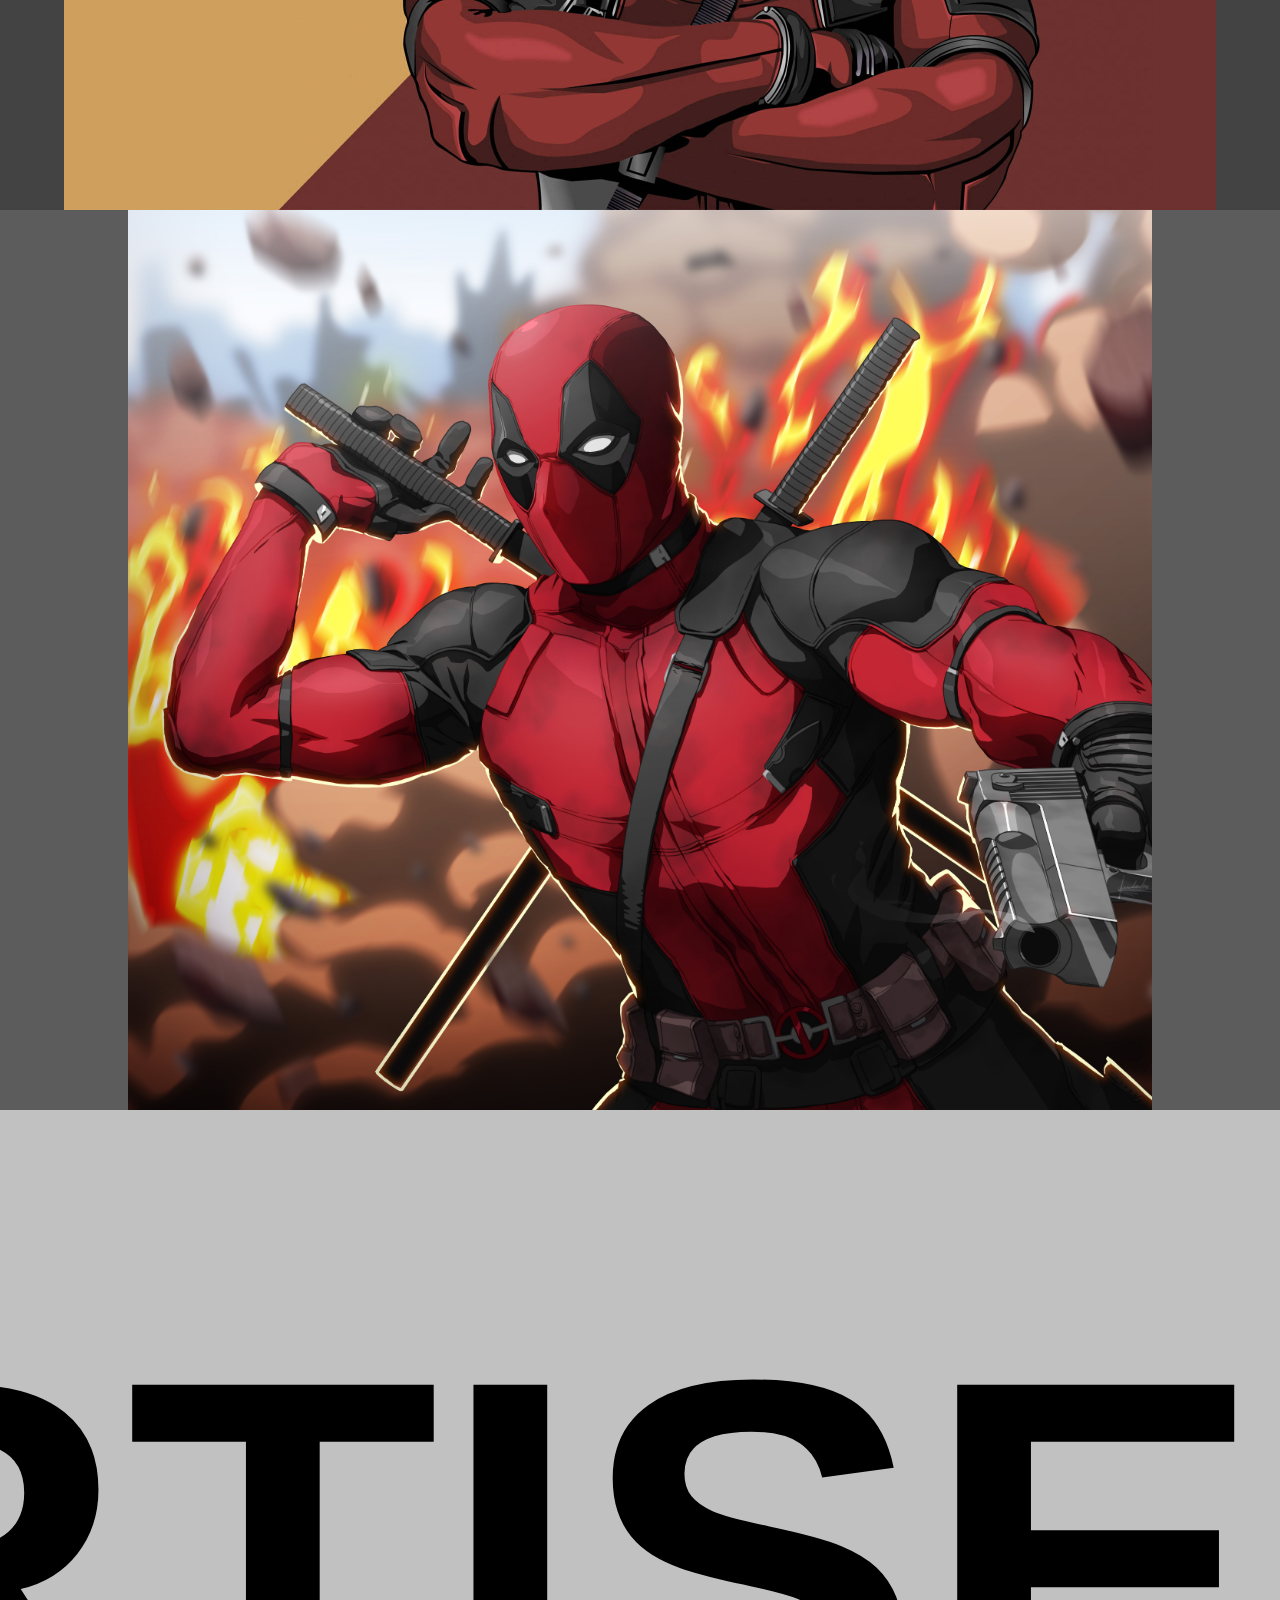
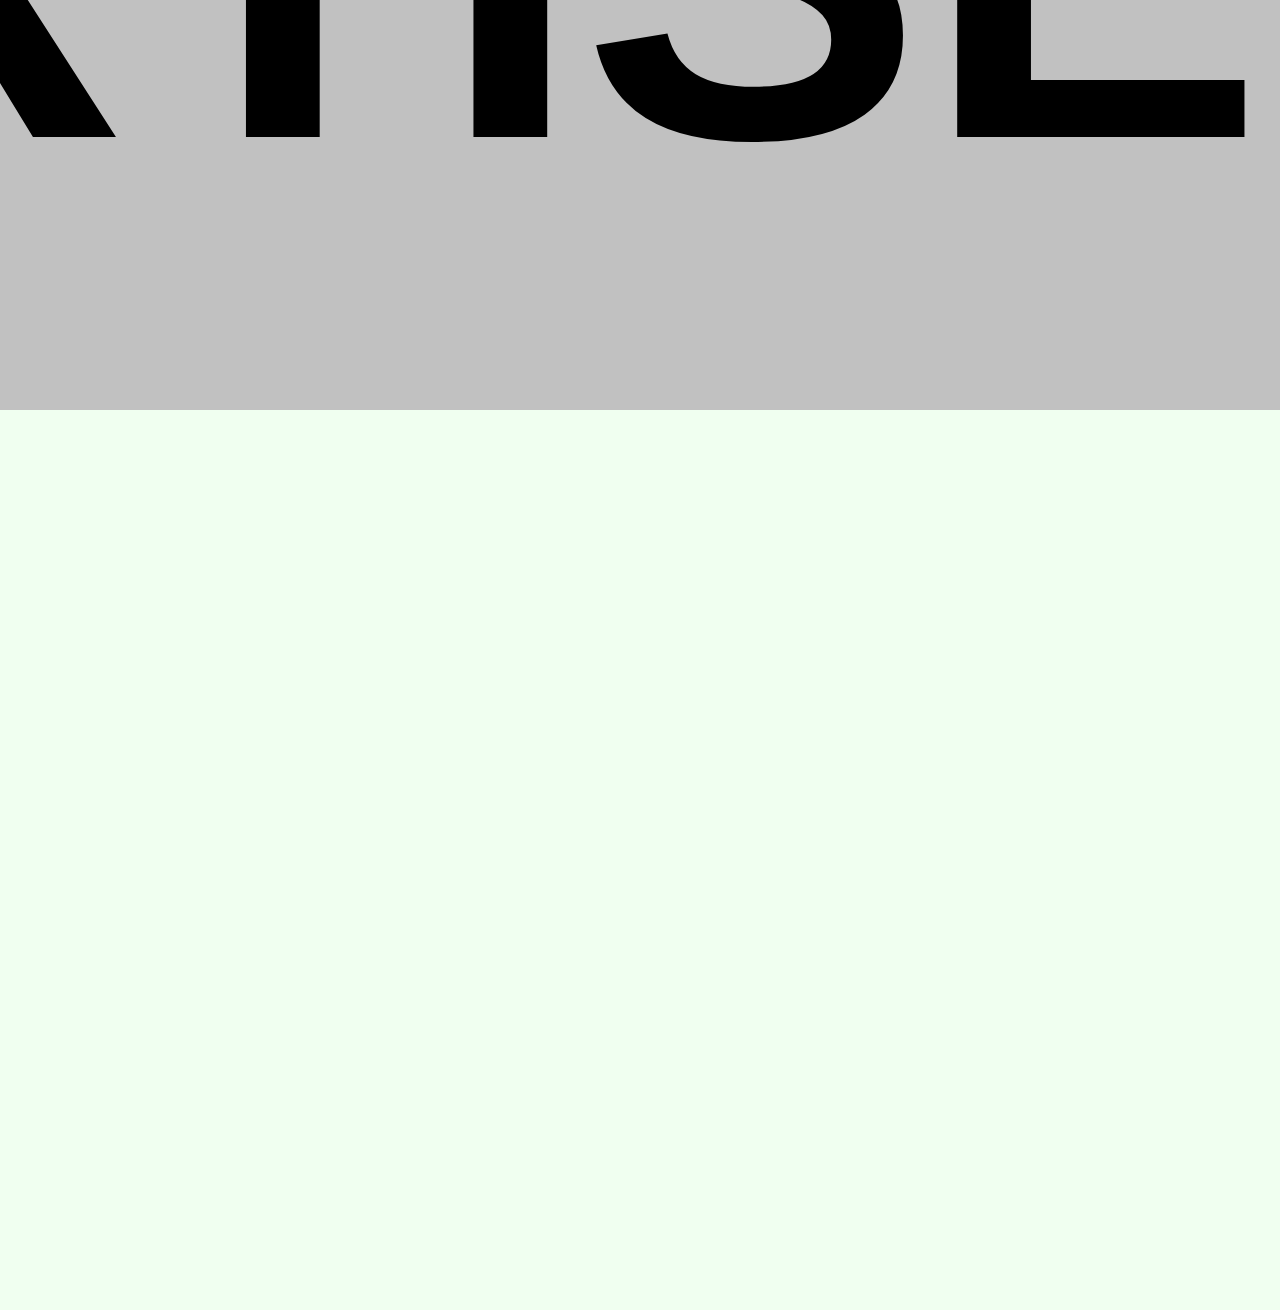
==== commit 3e88bd56: "deployed" ====
--- a/index.html
+++ b/index.html
@@ -32,7 +32,7 @@
 </section>
 <section id="section2" style="display: flex; align-items: center; justify-content: center;">
     <!-- <div id="box" style="width: 300px; height: 300px; border-radius: 50%; background: linear-gradient(rgb(135, 135, 211),pink,yellowgreen); "></div> -->
-    <img class="img1" src="/images/marvel.jpg" alt="">
+    <img class="img1" src="/images/deadpool-drawing-in-two-tone-t9kw3cmwuk4nk46i.jpg" alt="">
 </section>
 <section id="section3" style="display: flex; align-items: center; justify-content: center;">
     <!-- <div id="box" style="width: 300px; height: 300px; border-radius: 50%; background: linear-gradient(blue,pink,yellowgreen); "></div> -->
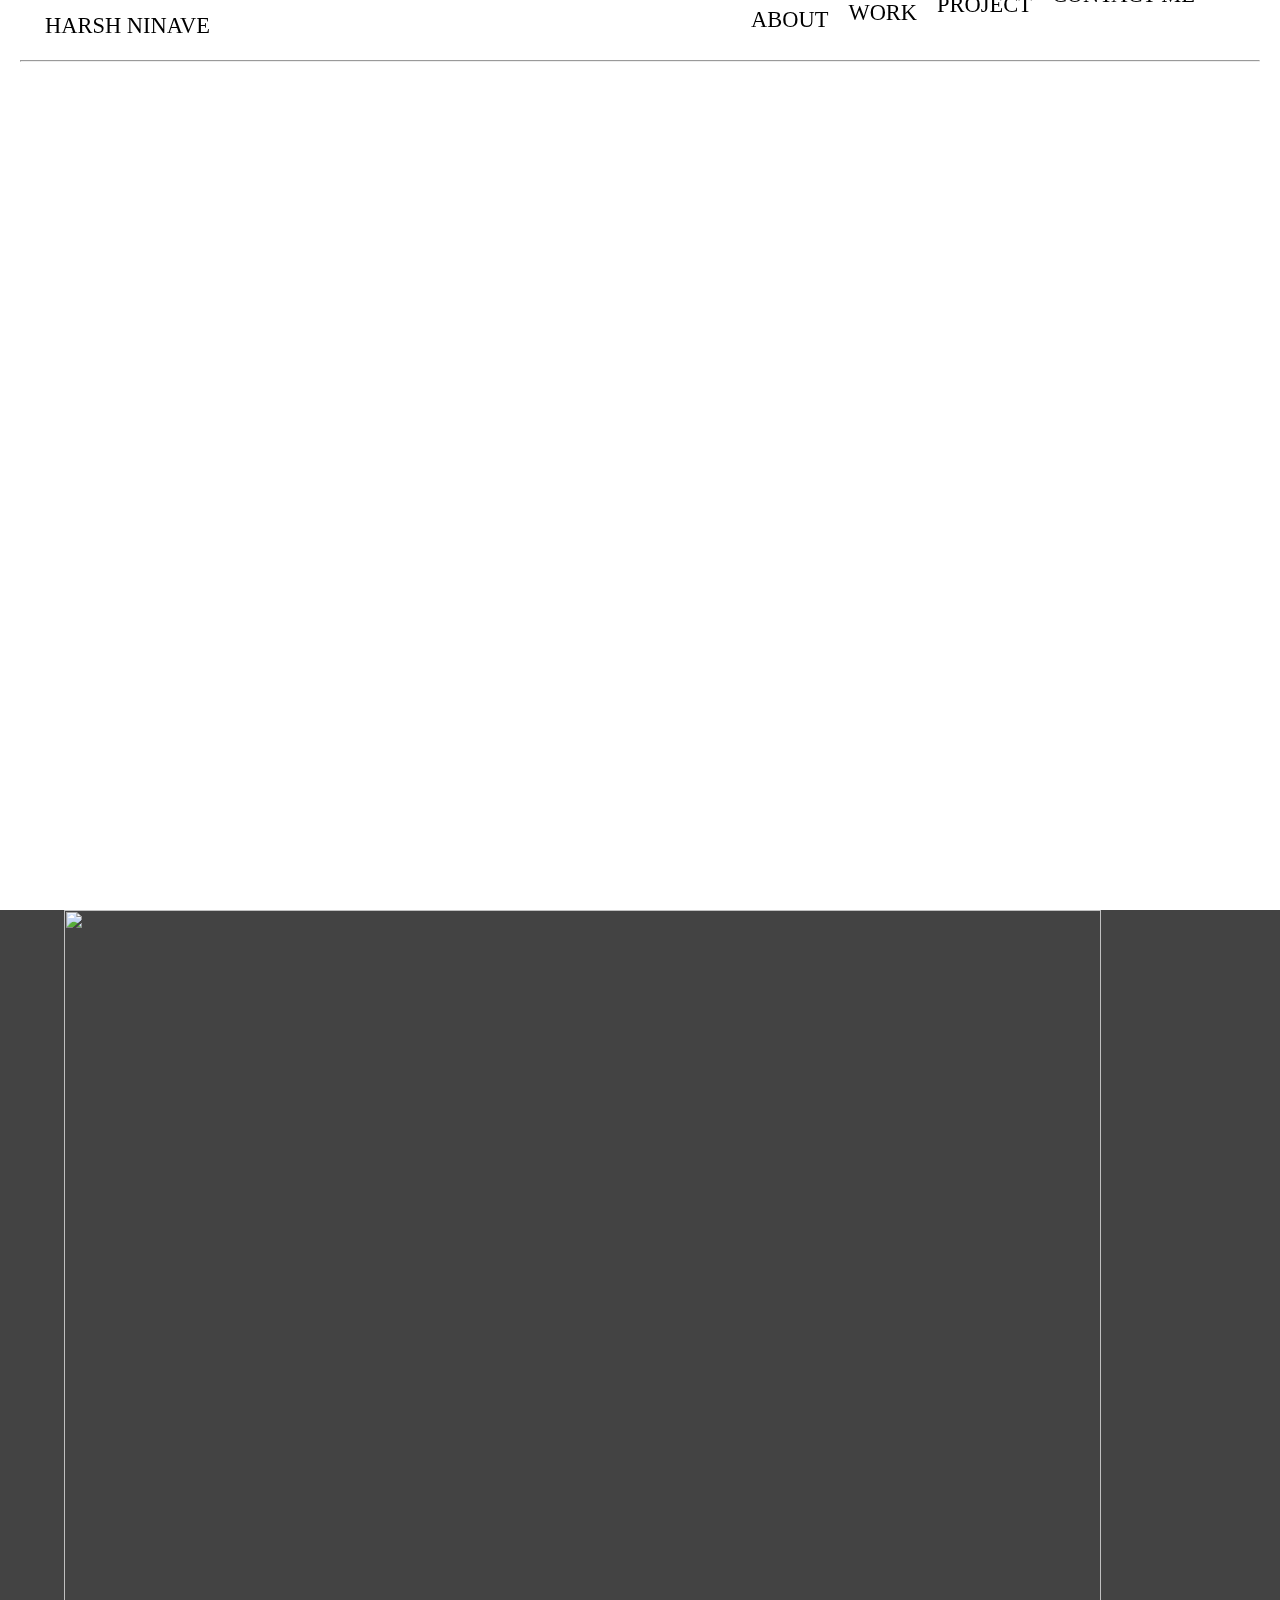
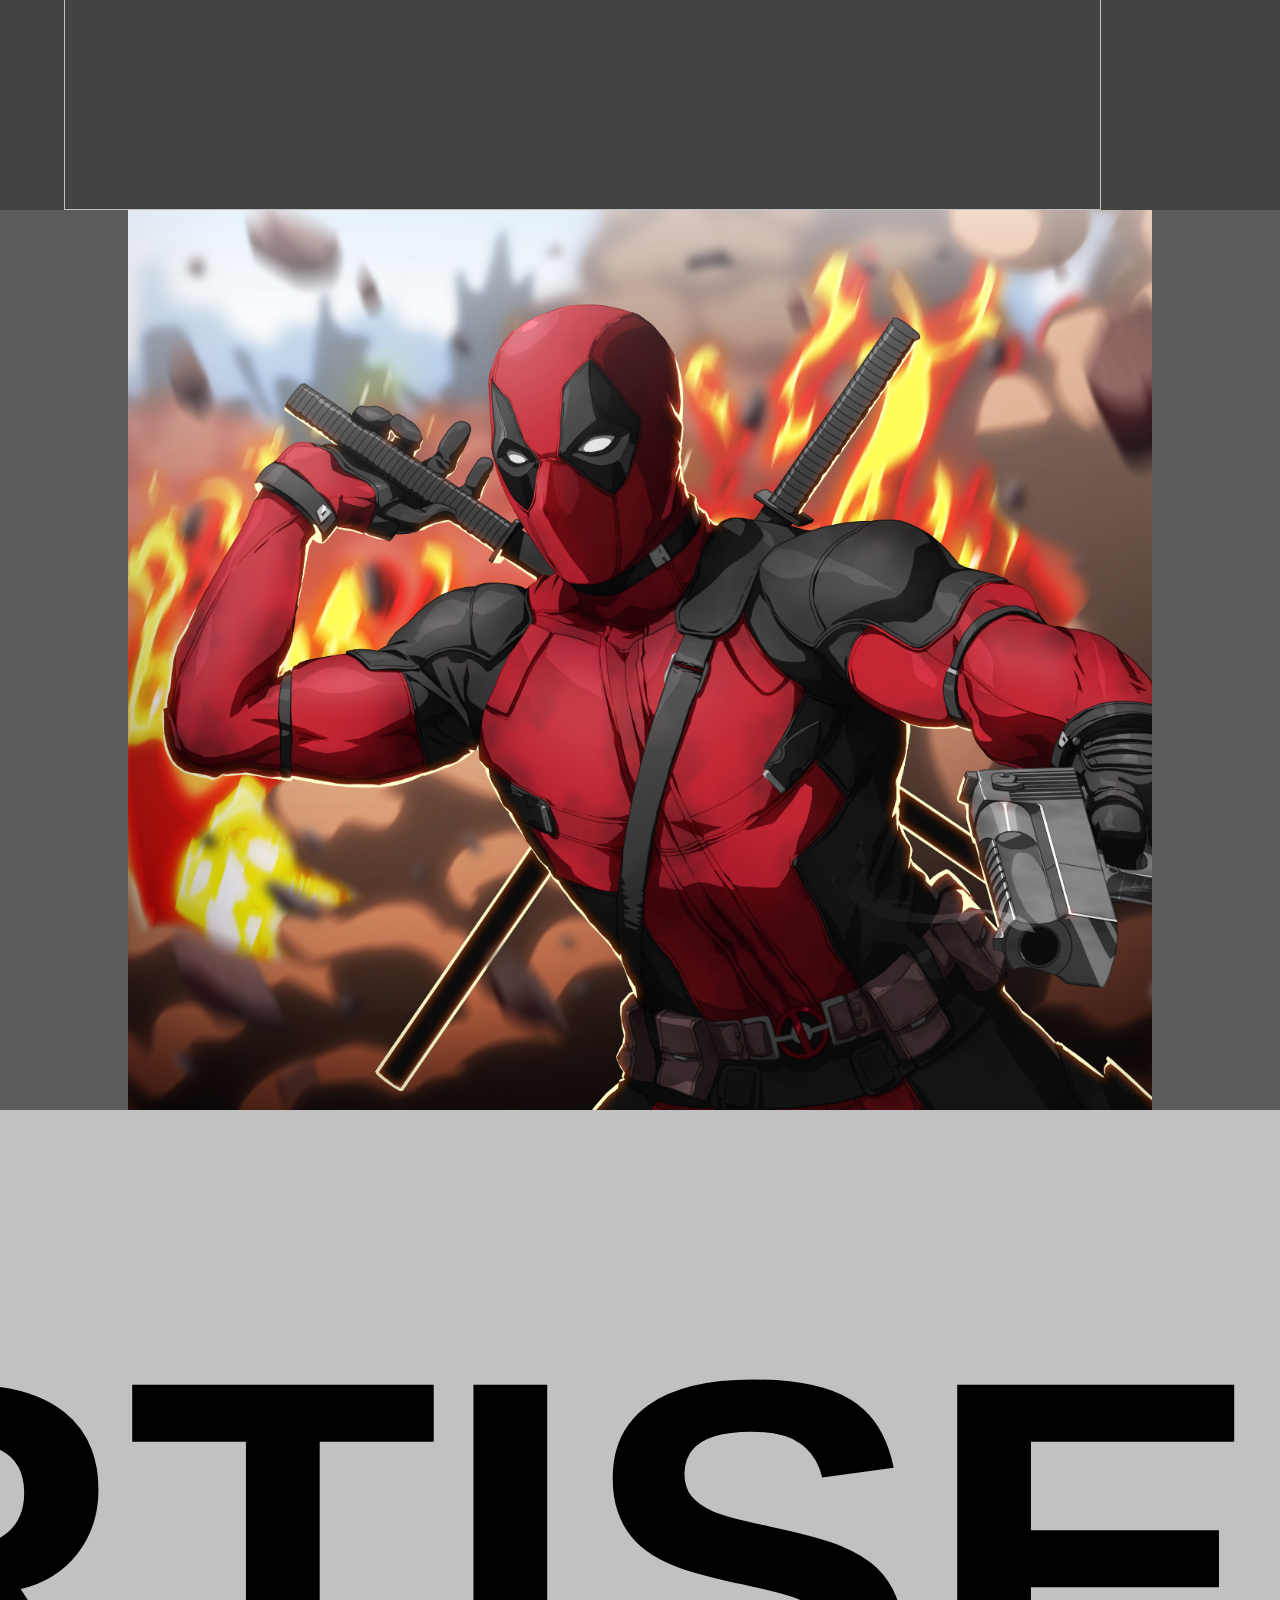
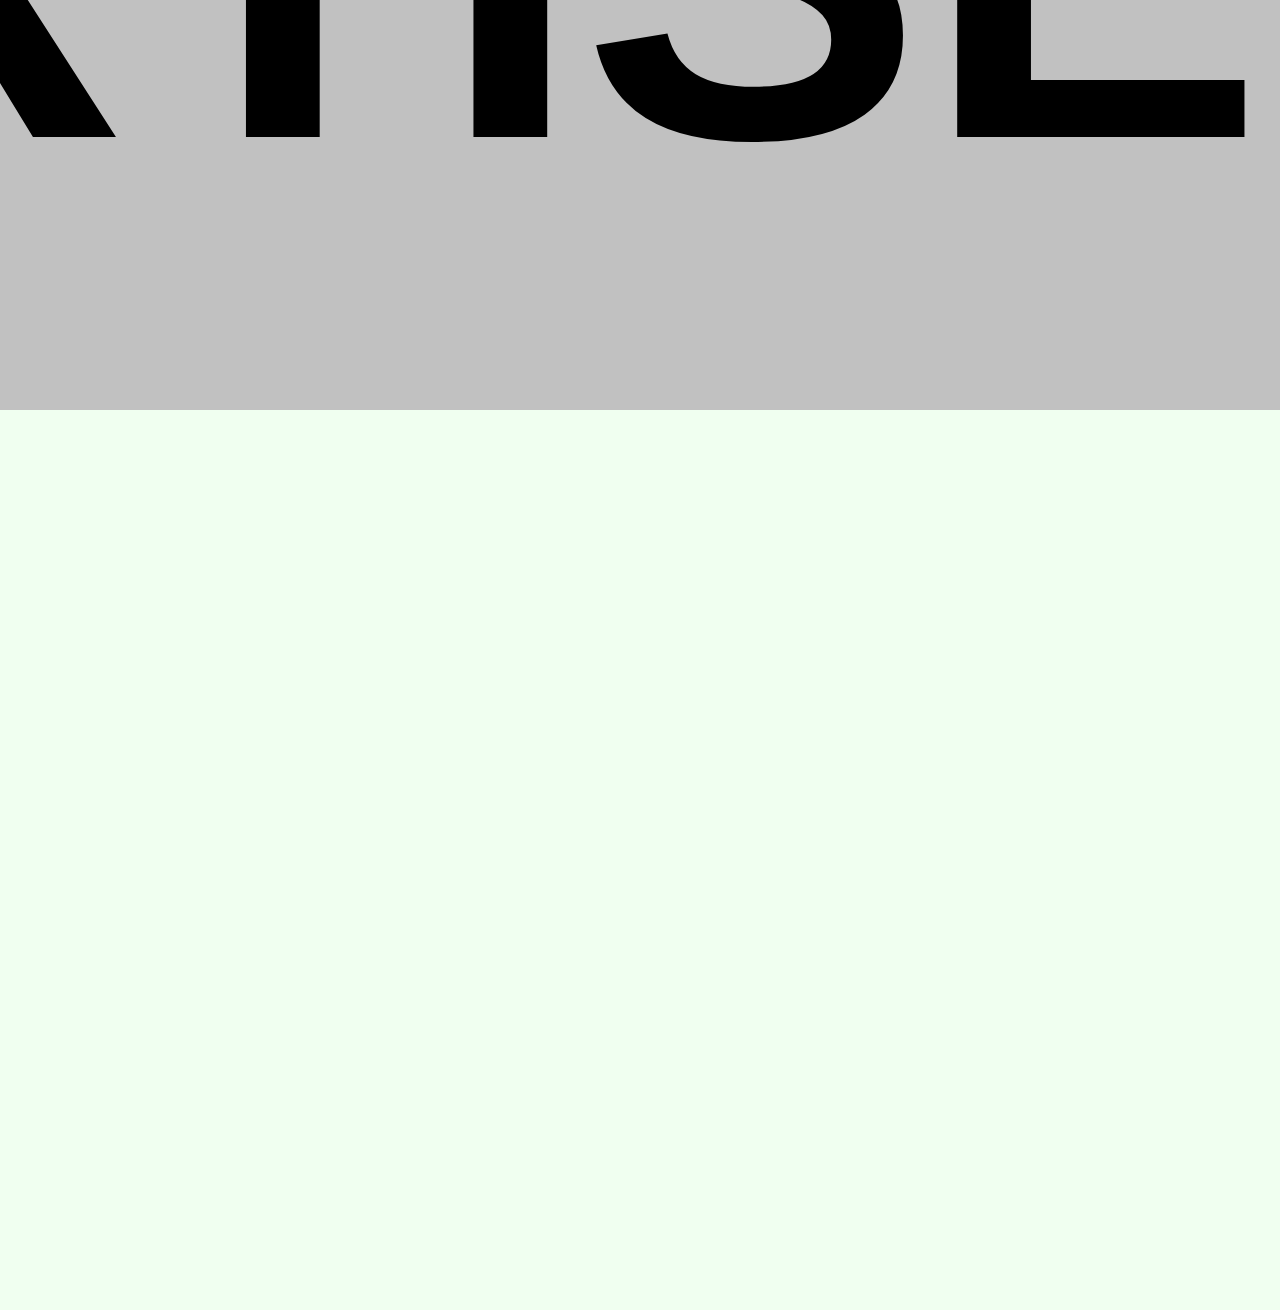
==== commit a5479618: "image bug" ====
--- a/index.html
+++ b/index.html
@@ -32,7 +32,7 @@
 </section>
 <section id="section2" style="display: flex; align-items: center; justify-content: center;">
     <!-- <div id="box" style="width: 300px; height: 300px; border-radius: 50%; background: linear-gradient(rgb(135, 135, 211),pink,yellowgreen); "></div> -->
-    <img class="img1" src="/images/deadpool-drawing-in-two-tone-t9kw3cmwuk4nk46i.jpg" alt="">
+    <img class="img1" src="https://images.unsplash.com/photo-1490604001847-b712b0c2f967?q=80&w=1853&auto=format&fit=crop&ixlib=rb-4.0.3&ixid=M3wxMjA3fDB8MHxwaG90by1wYWdlfHx8fGVufDB8fHx8fA%3D%3D" alt="">
 </section>
 <section id="section3" style="display: flex; align-items: center; justify-content: center;">
     <!-- <div id="box" style="width: 300px; height: 300px; border-radius: 50%; background: linear-gradient(blue,pink,yellowgreen); "></div> -->
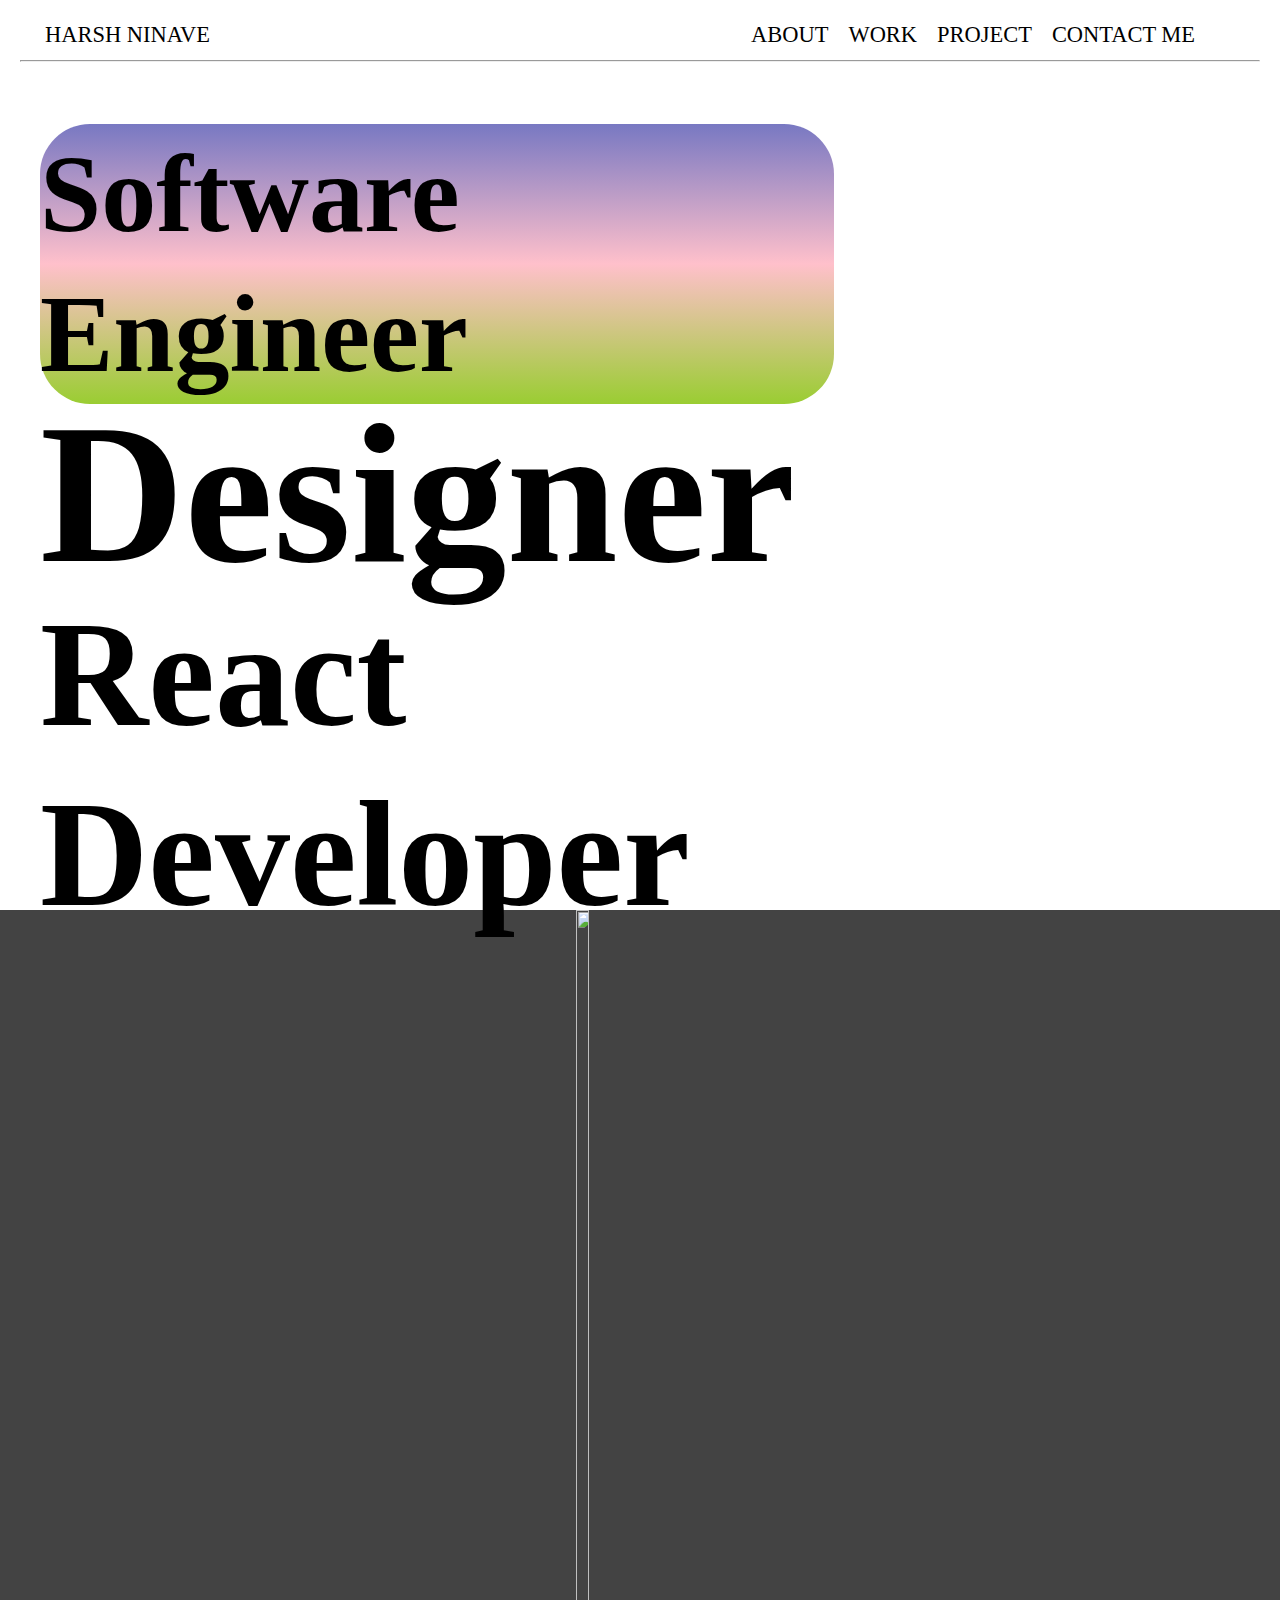
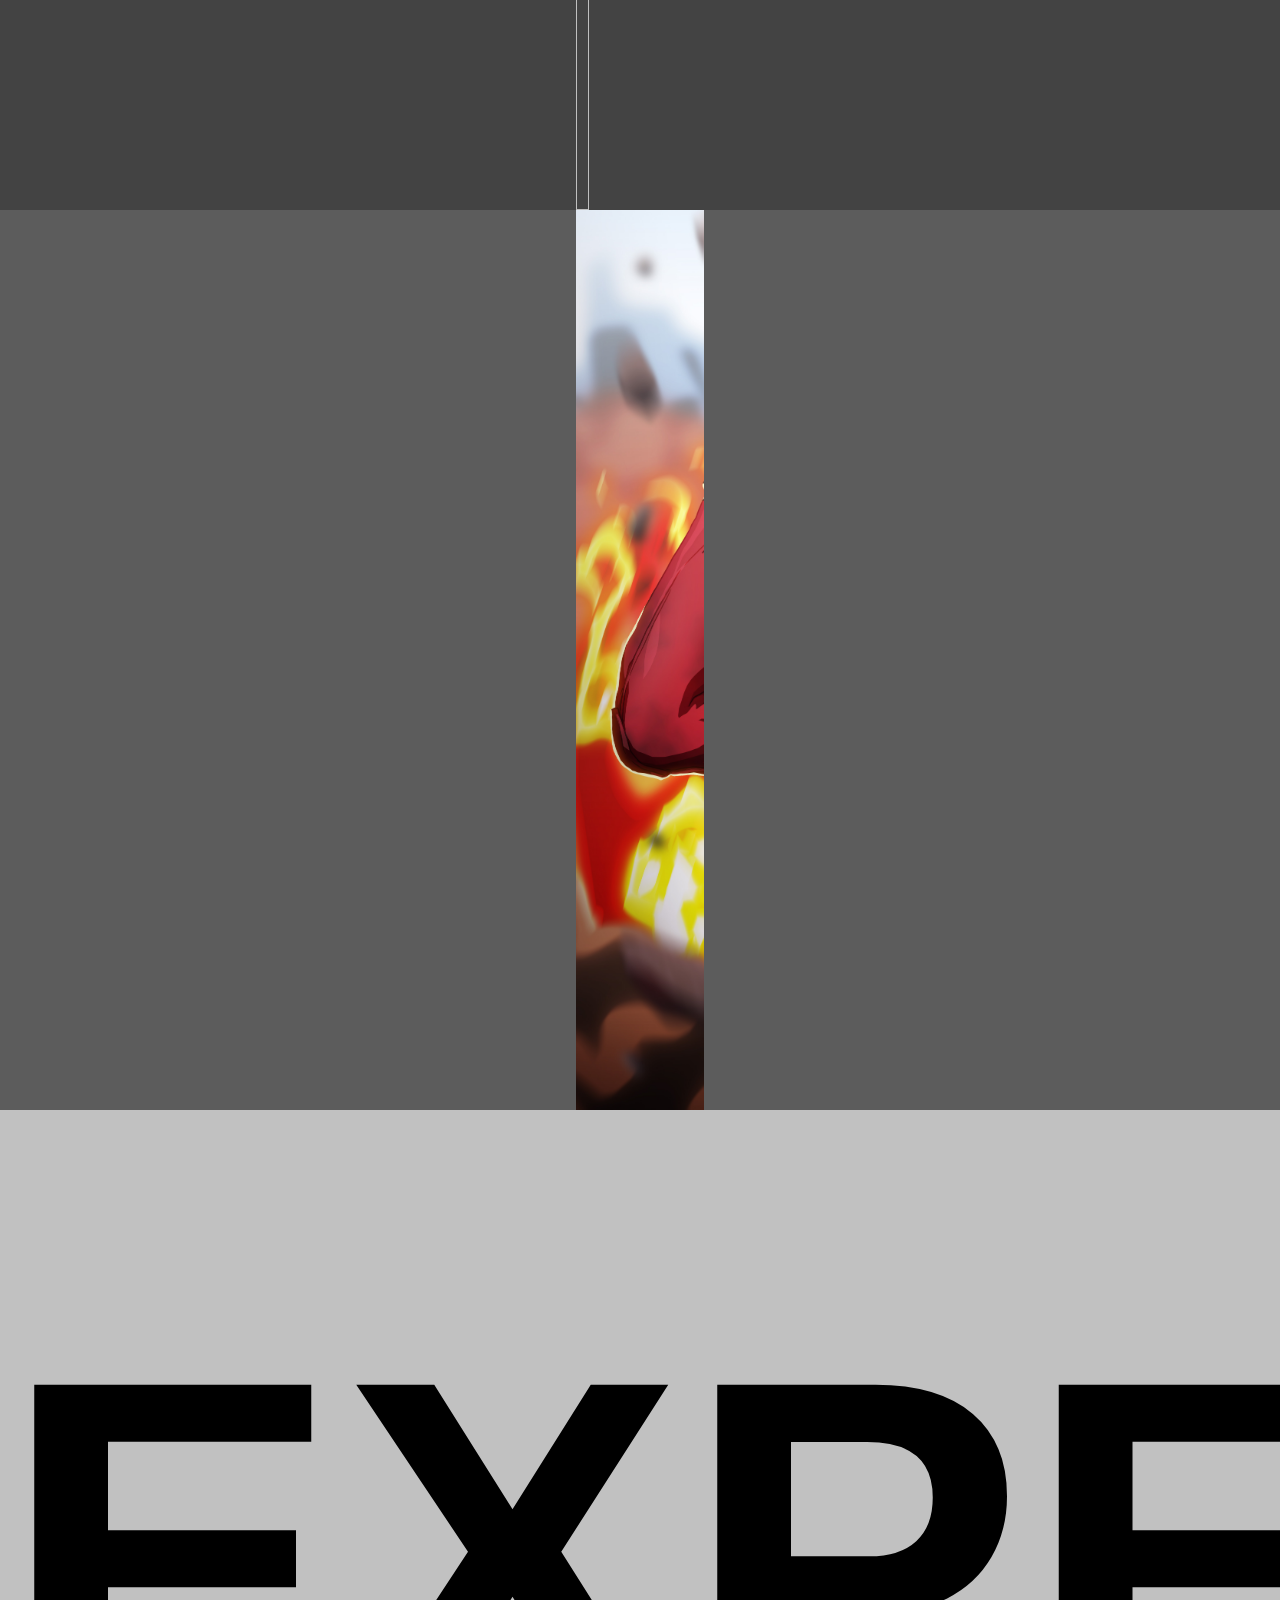
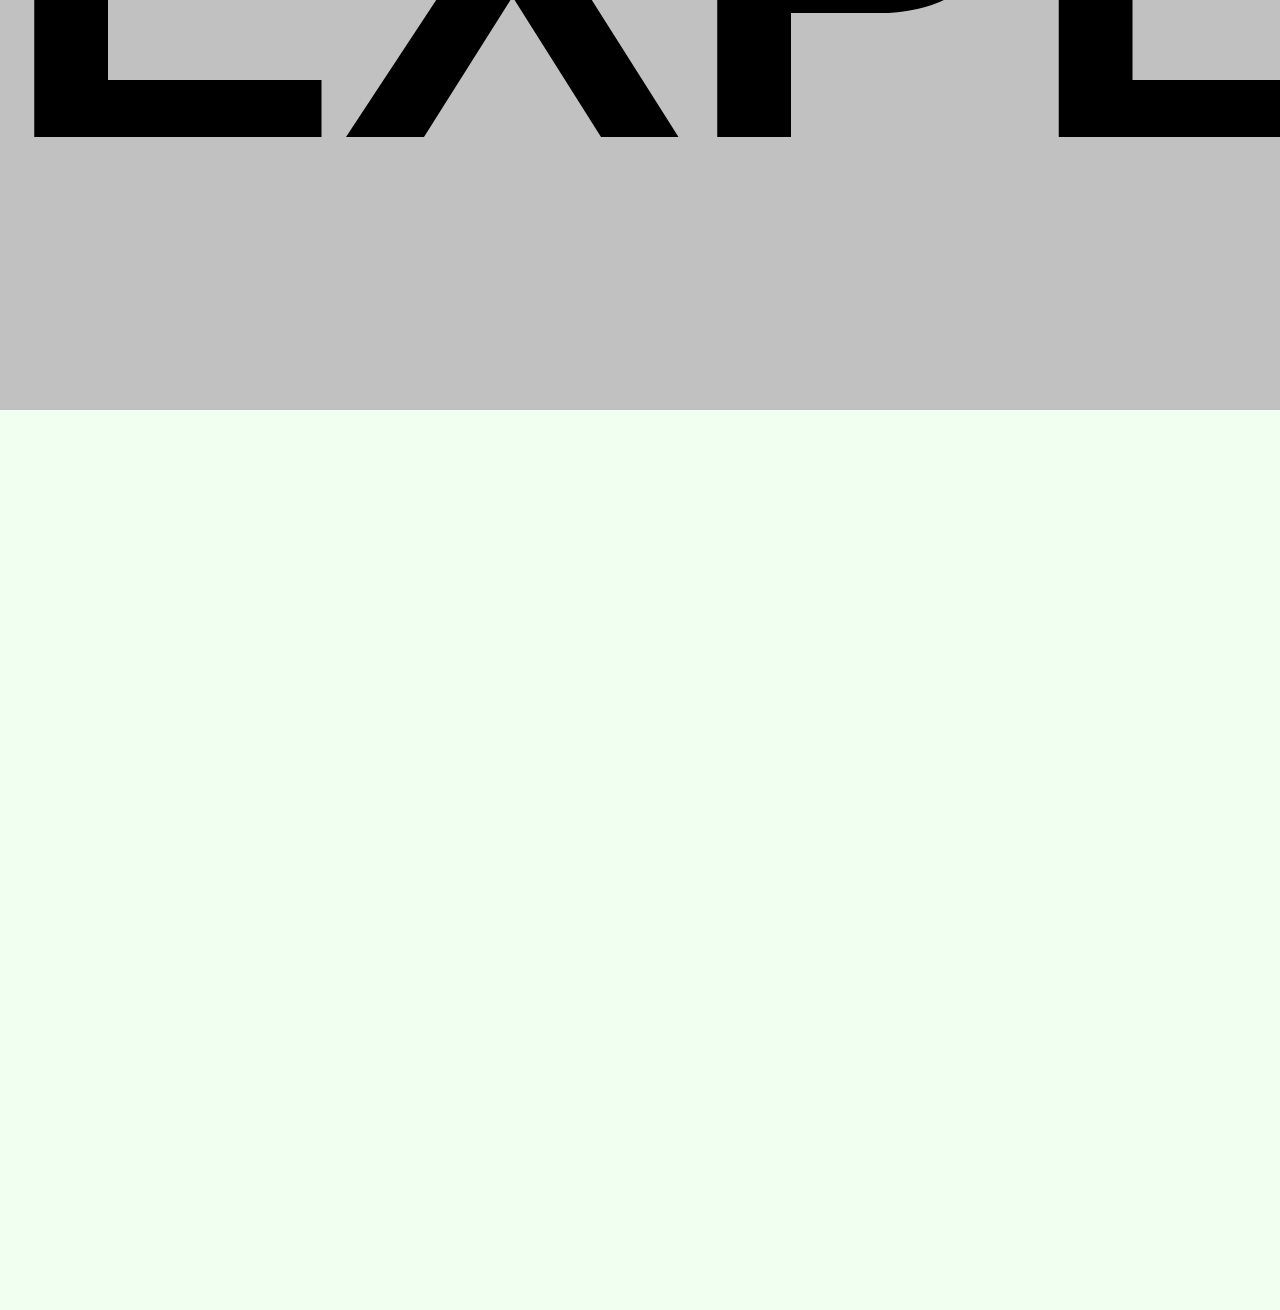
==== commit 8b53de02: "Intergration of Locomotive JS and scrollTrigger (Note: Image allignment Bug)" ====
--- a/index.html
+++ b/index.html
@@ -1,54 +1,87 @@
 <!DOCTYPE html>
 <html lang="en">
-<head>
-    <meta charset="UTF-8">
-    <meta name="viewport" content="width=device-width, initial-scale=1.0">
-    <link rel="stylesheet" href="style.css">
+  <head>
+    <meta charset="UTF-8" />
+    <meta name="viewport" content="width=device-width, initial-scale=1.0" />
+    <link
+    rel="stylesheet"
+    href="https://cdn.jsdelivr.net/npm/locomotive-scroll@3.5.4/dist/locomotive-scroll.css" />
+    <link rel="stylesheet" href="style.css" />
     <title>GSAP</title>
-</head>
-<body>
-    
-<section id="section1">
-<div id="nav">
-        <h3>Harsh Ninave</h3>
-    <div id="elements">
-        <h3>About</h3>
-        <h3>Work</h3>
-        <h3>Project</h3>
-        <h3>Contact Me</h3>
+  </head>
+  <body>
+    <div id="main" >
+      <section id="section1">
+        <div id="nav">
+          <h3>Harsh Ninave</h3>
+          <div id="elements">
+            <h3>About</h3>
+            <h3>Work</h3>
+            <h3>Project</h3>
+            <h3>Contact Me</h3>
+          </div>
+        </div>
+        <hr class="hr" />
+        <div id="hero" >
+          <h1
+            class="soft"
+            style="background: linear-gradient(rgb(120, 120, 194), pink, yellowgreen)">
+            Software Engineer
+          </h1>
+          <h1 style="z-index: 33">Designer</h1>
+          <h1 style="z-index: 1000; background: transparent; font-size: 150px">React Developer</h1>
+          <img
+            src="https://images.unsplash.com/photo-1536924430914-91f9e2041b83?w=500&auto=format&fit=crop&q=60&ixlib=rb-4.0.3&ixid=M3wxMjA3fDB8MHxzZWFyY2h8MTF8fG1vZGVsc3xlbnwwfHwwfHx8MA%3D%3D"
+            class="image"
+            alt="" />
+          <img
+            src="https://images.unsplash.com/photo-1524504388940-b1c1722653e1?w=500&auto=format&fit=crop&q=60&ixlib=rb-4.0.3&ixid=M3wxMjA3fDB8MHxzZWFyY2h8OHx8bW9kZWxzfGVufDB8fDB8fHww"
+            alt=""
+            class="image2" />
+          <img
+            src="https://images.unsplash.com/photo-1494652588305-d663c5a1eb31?w=400&auto=format&fit=crop&q=60&ixlib=rb-4.0.3&ixid=M3wxMjA3fDB8MHxzZWFyY2h8MTM5fHxtb2RlbHN8ZW58MHx8MHx8fDA%3D"
+            alt=""
+            class="image3" />
+          <img
+            src="https://images.unsplash.com/photo-1531353217282-64e6ab85d240?w=400&auto=format&fit=crop&q=60&ixlib=rb-4.0.3&ixid=M3wxMjA3fDB8MHxzZWFyY2h8MjQyfHxtb2RlbHN8ZW58MHx8MHx8fDA%3D"
+            alt=""
+            class="image4" />
+          <img
+            src="https://images.unsplash.com/photo-1602700205182-923ff4b8e643?w=400&auto=format&fit=crop&q=60&ixlib=rb-4.0.3&ixid=M3wxMjA3fDB8MHxzZWFyY2h8NDk1fHxtb2RlbHN8ZW58MHx8MHx8fDA%3D"
+            alt=""
+            class="image5" />
+        </div>
+      </section>
+      <section id="section2" style="display: flex; align-items: center; justify-content: center">
+        <!-- <div id="box" style="width: 300px; height: 300px; border-radius: 50%; background: linear-gradient(rgb(135, 135, 211),pink,yellowgreen); "></div> -->
+        <img
+          class="img1"
+          src="https://images.unsplash.com/photo-1490604001847-b712b0c2f967?q=80&w=1853&auto=format&fit=crop&ixlib=rb-4.0.3&ixid=M3wxMjA3fDB8MHxwaG90by1wYWdlfHx8fGVufDB8fHx8fA%3D%3D"
+          alt="" />
+      </section>
+      <section id="section3" style="display: flex; align-items: center; justify-content: center">
+        <!-- <div id="box" style="width: 300px; height: 300px; border-radius: 50%; background: linear-gradient(blue,pink,yellowgreen); "></div> -->
+        <img class="img2" src="images/deadpool desk.jpg" alt="" />
+      </section>
+      <section id="section4" style="display: flex; align-items: center; justify-content: start">
+        <!-- <div id="box" style="width: 300px; height: 300px; border-radius: 50%; background: linear-gradient(blue,pink,yellowgreen); "></div> -->
+        <p class="expertise">EXPERTISE</p>
+      </section>
+      <section id="section5" style="display: flex; align-items: center; justify-content: start">
+        <!-- <div id="box" style="width: 300px; height: 300px; border-radius: 50%; background: linear-gradient(blue,pink,yellowgreen); "></div> -->
+      </section>
     </div>
-</div>
-<hr class="hr">
-<div id="hero">
-    <h1 class="soft" style="background: linear-gradient(rgb(120, 120, 194),pink,yellowgreen);">Software Engineer</h1>
-    <h1 style="z-index: 33;">Designer</h1>
-    <h1 style="z-index: 1000 ; background: transparent; font-size: 150px;">React Developer</h1>
-    <img src="https://images.unsplash.com/photo-1536924430914-91f9e2041b83?w=500&auto=format&fit=crop&q=60&ixlib=rb-4.0.3&ixid=M3wxMjA3fDB8MHxzZWFyY2h8MTF8fG1vZGVsc3xlbnwwfHwwfHx8MA%3D%3D" class="image" alt="">
-    <img src="https://images.unsplash.com/photo-1524504388940-b1c1722653e1?w=500&auto=format&fit=crop&q=60&ixlib=rb-4.0.3&ixid=M3wxMjA3fDB8MHxzZWFyY2h8OHx8bW9kZWxzfGVufDB8fDB8fHww" alt="" class="image2">
-    <img src="https://images.unsplash.com/photo-1494652588305-d663c5a1eb31?w=400&auto=format&fit=crop&q=60&ixlib=rb-4.0.3&ixid=M3wxMjA3fDB8MHxzZWFyY2h8MTM5fHxtb2RlbHN8ZW58MHx8MHx8fDA%3D" alt="" class="image3">
-    <img src="https://images.unsplash.com/photo-1531353217282-64e6ab85d240?w=400&auto=format&fit=crop&q=60&ixlib=rb-4.0.3&ixid=M3wxMjA3fDB8MHxzZWFyY2h8MjQyfHxtb2RlbHN8ZW58MHx8MHx8fDA%3D" alt="" class="image4">
-    <img src="https://images.unsplash.com/photo-1602700205182-923ff4b8e643?w=400&auto=format&fit=crop&q=60&ixlib=rb-4.0.3&ixid=M3wxMjA3fDB8MHxzZWFyY2h8NDk1fHxtb2RlbHN8ZW58MHx8MHx8fDA%3D" alt="" class="image5">
-</div>
-</section>
-<section id="section2" style="display: flex; align-items: center; justify-content: center;">
-    <!-- <div id="box" style="width: 300px; height: 300px; border-radius: 50%; background: linear-gradient(rgb(135, 135, 211),pink,yellowgreen); "></div> -->
-    <img class="img1" src="https://images.unsplash.com/photo-1490604001847-b712b0c2f967?q=80&w=1853&auto=format&fit=crop&ixlib=rb-4.0.3&ixid=M3wxMjA3fDB8MHxwaG90by1wYWdlfHx8fGVufDB8fHx8fA%3D%3D" alt="">
-</section>
-<section id="section3" style="display: flex; align-items: center; justify-content: center;">
-    <!-- <div id="box" style="width: 300px; height: 300px; border-radius: 50%; background: linear-gradient(blue,pink,yellowgreen); "></div> -->
-    <img class="img2" src="images/deadpool desk.jpg" alt="">
-</section>
-<section id="section4" style="display: flex; align-items: center; justify-content: start;">
-    <!-- <div id="box" style="width: 300px; height: 300px; border-radius: 50%; background: linear-gradient(blue,pink,yellowgreen); "></div> -->
-    <p class="expertise">EXPERTISE</p>
-</section>
-<section id="section5" style="display: flex; align-items: center; justify-content: start;">
-    <!-- <div id="box" style="width: 300px; height: 300px; border-radius: 50%; background: linear-gradient(blue,pink,yellowgreen); "></div> -->
-</section>
-
-
-<script src="https://cdnjs.cloudflare.com/ajax/libs/gsap/3.12.5/gsap.min.js" integrity="sha512-7eHRwcbYkK4d9g/6tD/mhkf++eoTHwpNM9woBxtPUBWm67zeAfFC+HrdoE2GanKeocly/VxeLvIqwvCdk7qScg==" crossorigin="anonymous" referrerpolicy="no-referrer"></script>
-<script src="https://cdnjs.cloudflare.com/ajax/libs/gsap/3.12.5/ScrollTrigger.min.js" integrity="sha512-onMTRKJBKz8M1TnqqDuGBlowlH0ohFzMXYRNebz+yOcc5TQr/zAKsthzhuv0hiyUKEiQEQXEynnXCvNTOk50dg==" crossorigin="anonymous" referrerpolicy="no-referrer"></script>
-<script src="script.js"></script>
-</body>
-</html>+    <script src="https://cdn.jsdelivr.net/npm/locomotive-scroll@3.5.4/dist/locomotive-scroll.js"></script>
+    <script
+      src="https://cdnjs.cloudflare.com/ajax/libs/gsap/3.12.5/gsap.min.js"
+      integrity="sha512-7eHRwcbYkK4d9g/6tD/mhkf++eoTHwpNM9woBxtPUBWm67zeAfFC+HrdoE2GanKeocly/VxeLvIqwvCdk7qScg=="
+      crossorigin="anonymous"
+      referrerpolicy="no-referrer"></script>
+    <script
+      src="https://cdnjs.cloudflare.com/ajax/libs/gsap/3.12.5/ScrollTrigger.min.js"
+      integrity="sha512-onMTRKJBKz8M1TnqqDuGBlowlH0ohFzMXYRNebz+yOcc5TQr/zAKsthzhuv0hiyUKEiQEQXEynnXCvNTOk50dg=="
+      crossorigin="anonymous"
+      referrerpolicy="no-referrer"></script>
+    <script src="script.js"></script>
+  </body>
+</html>
--- a/style.css
+++ b/style.css
@@ -141,6 +141,7 @@
 }
 
 
+
 /* Horizontal scroll */
 #section4 .expertise{
     font-size: 40vw;
